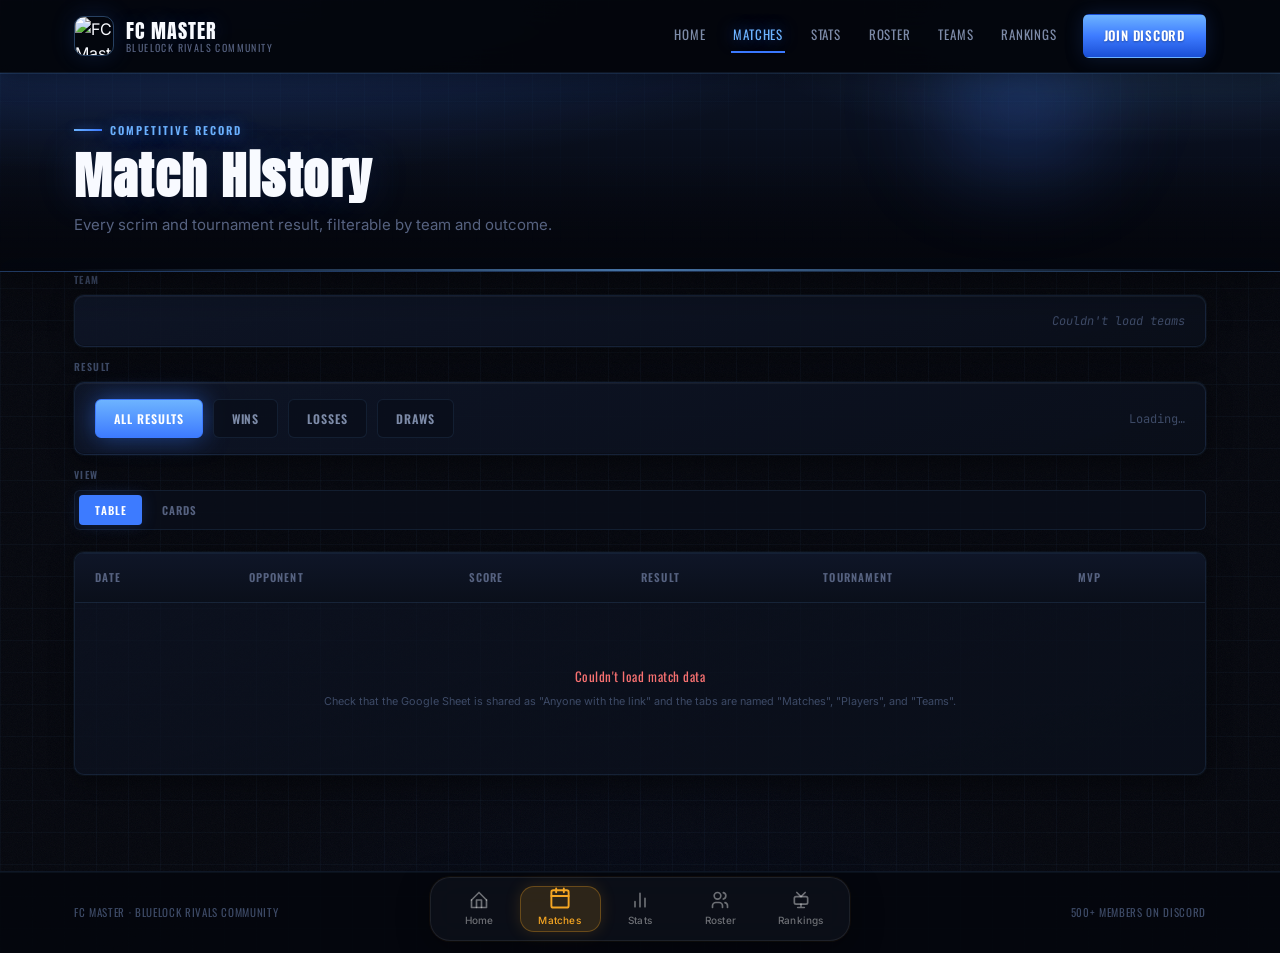
==== matches.html @ d401b48e "logo change" ====
<!DOCTYPE html>
<html lang="en">
<head>
<meta charset="UTF-8">
<meta name="viewport" content="width=device-width, initial-scale=1.0">
<title>Match History — FC Master</title>
<link rel="preconnect" href="https://fonts.googleapis.com">
<link rel="preconnect" href="https://fonts.gstatic.com" crossorigin>
<link href="https://fonts.googleapis.com/css2?family=Anton&family=Oswald:wght@500;600&family=Inter:wght@400;500&family=JetBrains+Mono:wght@500;700&display=swap" rel="stylesheet">
<link rel="stylesheet" href="style.css">
</head>
<body class="page-matches">

<header class="site-header">
  <div class="container">
    <a href="index.html" class="brand">
      <img class="brand-mark" src="https://i.ibb.co/Zp1FXZD6/IMG-5466.png" alt="FC Master logo">
      <div class="brand-text">
        <span class="brand-name">FC MASTER</span>
        <span class="brand-sub">Bluelock Rivals Community</span>
      </div>
    </a>
    <input type="checkbox" id="nav-toggle" class="nav-toggle" aria-hidden="true">
    <label for="nav-toggle" class="nav-burger" aria-label="Toggle navigation">
      <span></span><span></span><span></span>
    </label>
    <nav class="nav">
      <a href="index.html" class="nav-link">Home</a>
      <a href="matches.html" class="nav-link is-active">Matches</a>
      <a href="stats.html" class="nav-link">Stats</a>
      <a href="roster.html" class="nav-link">Roster</a>
      <a href="teams.html" class="nav-link">Teams</a>
      <a href="rankings.html" class="nav-link">Rankings</a>
    </nav>
    <a href="https://discord.gg/AJgcQ4gbJ" class="btn btn-primary" target="_blank" rel="noopener">Join Discord</a>
  </div>
</header>

<section class="page-banner page-banner--dashboard">
  <div class="page-banner__glow" aria-hidden="true"></div>
  <div class="container page-banner__inner">
    <p class="page-banner__tag">Competitive Record</p>
    <h1 class="page-banner__title">Match History</h1>
    <p class="page-banner__desc">Every scrim and tournament result, filterable by team and outcome.</p>
  </div>
</section>

<main class="site-main">
  <section class="page-section page-section--tight-top">
    <div class="container">
      <div class="filter-stack">
        <div class="filter-row">
          <span class="filter-label">Team</span>
          <div class="filter-bar filter-bar--teams" id="team-filter-bar">
            <span class="filter-count">Loading teams&hellip;</span>
          </div>
        </div>
        <div class="filter-row">
          <span class="filter-label">Result</span>
          <div class="filter-bar">
            <button class="filter-btn is-active" data-filter="ALL">All Results</button>
            <button class="filter-btn" data-filter="WIN">Wins</button>
            <button class="filter-btn" data-filter="LOSS">Losses</button>
            <button class="filter-btn" data-filter="DRAW">Draws</button>
            <span class="filter-count" id="filter-count">Loading&hellip;</span>
          </div>
        </div>
        <div class="filter-row">
          <span class="filter-label">View</span>
          <div class="view-toggle" id="view-toggle">
            <button class="view-btn is-active" data-view="table">Table</button>
            <button class="view-btn" data-view="card">Cards</button>
          </div>
        </div>
      </div>

      <div class="table-wrapper">
        <table>
          <thead>
            <tr>
              <th>Date</th>
              <th>Opponent</th>
              <th>Score</th>
              <th>Result</th>
              <th>Tournament</th>
              <th>MVP</th>
            </tr>
          </thead>
          <tbody id="matches-tbody">
            <tr><td colspan="6"><div class="state-message">Loading match history&hellip;</div></td></tr>
          </tbody>
        </table>
      </div>
    </div>
  </section>
</main>

<footer class="site-footer">
  <div class="container">
    <p>FC Master &middot; Bluelock Rivals Community</p>
    <p>500+ Members on Discord</p>
  </div>
</footer>

<script src="script.js"></script>
</body>
</html>
---- style.css ----
/* =========================================================
   FC MASTER — Premium Esports Design System
   ========================================================= */
:root {
  --bg-void: #04060d;
  --bg-panel: #0a0f1a;
  --bg-panel-raised: #0f1628;
  --bg-panel-hover: #141e34;
  --accent-blue: #3d7bff;
  --accent-blue-bright: #6db3ff;
  --accent-blue-deep: #1a4fd6;
  --accent-glow: rgba(61, 123, 255, 0.55);
  --accent-glow-soft: rgba(61, 123, 255, 0.18);
  --accent-glow-strong: rgba(109, 179, 255, 0.35);
  --win: #34d399;
  --loss: #f87171;
  --draw: #94a3b8;
  --text-primary: #f8faff;
  --text-secondary: #7d8ba8;
  --text-faint: #3d4a66;
  --text-muted: #566280;
  --border-line: rgba(109, 179, 255, 0.1);
  --border-line-strong: rgba(109, 179, 255, 0.28);
  --shadow-card: 0 4px 24px rgba(0, 0, 0, 0.45), 0 0 0 1px rgba(109, 179, 255, 0.06);
  --shadow-card-hover: 0 12px 40px rgba(0, 0, 0, 0.55), 0 0 32px var(--accent-glow-soft), 0 0 0 1px rgba(109, 179, 255, 0.18);
  --shadow-inset: inset 0 1px 0 rgba(255, 255, 255, 0.05), inset 0 -1px 0 rgba(0, 0, 0, 0.2);

  --font-display: 'Anton', 'Arial Narrow', sans-serif;
  --font-eyebrow: 'Oswald', sans-serif;
  --font-body: 'Inter', system-ui, sans-serif;
  --font-mono: 'JetBrains Mono', 'Courier New', monospace;

  --max-width: 1180px;
  --radius: 10px;
  --radius-sm: 6px;
  --notch: 14px;
  --header-h: 72px;
}

/* =========================================================
   Reset & base
   ========================================================= */
*, *::before, *::after { box-sizing: border-box; }

/* Hide scrollbar */
html {
  scroll-behavior: smooth;
  scrollbar-width: none;
}
html::-webkit-scrollbar {
  display: none;
}

body {
  margin: 0;
  background-color: var(--bg-void);
  color: var(--text-primary);
  font-family: var(--font-body);
  line-height: 1.5;
  -webkit-font-smoothing: antialiased;
  display: flex;
  flex-direction: column;
  min-height: 100vh;
  position: relative;
  isolation: isolate;
}

/* Global atmosphere — grid + ambient glow + film grain (HLTV / Liquipedia feel) */
body::before {
  content: '';
  position: fixed;
  inset: 0;
  z-index: -2;
  pointer-events: none;
  background:
    radial-gradient(ellipse 70% 50% at 15% -10%, rgba(61, 123, 255, 0.14) 0%, transparent 55%),
    radial-gradient(ellipse 55% 40% at 90% 5%, rgba(61, 123, 255, 0.08) 0%, transparent 50%),
    radial-gradient(ellipse 60% 40% at 50% 100%, rgba(26, 79, 214, 0.06) 0%, transparent 60%),
    linear-gradient(rgba(109, 179, 255, 0.035) 1px, transparent 1px),
    linear-gradient(90deg, rgba(109, 179, 255, 0.035) 1px, transparent 1px),
    var(--bg-void);
  background-size: auto, auto, auto, 32px 32px, 32px 32px, auto;
}

body::after {
  content: '';
  position: fixed;
  inset: 0;
  z-index: -1;
  pointer-events: none;
  opacity: 0.045;
  background-image: url("data:image/svg+xml,%3Csvg viewBox='0 0 256 256' xmlns='http://www.w3.org/2000/svg'%3E%3Cfilter id='n'%3E%3CfeTurbulence type='fractalNoise' baseFrequency='0.85' numOctaves='4' stitchTiles='stitch'/%3E%3C/filter%3E%3Crect width='100%25' height='100%25' filter='url(%23n)'/%3E%3C/svg%3E");
  background-repeat: repeat;
  background-size: 180px 180px;
}

main, .site-main { flex: 1; }
img { max-width: 100%; display: block; }
a { color: inherit; text-decoration: none; }
button { font-family: inherit; cursor: pointer; border: none; background: none; }

:focus-visible {
  outline: 2px solid var(--accent-blue-bright);
  outline-offset: 2px;
  border-radius: 4px;
}

.container {
  max-width: var(--max-width);
  margin: 0 auto;
  padding: 0 24px;
}

@media (prefers-reduced-motion: reduce) {
  *, *::before, *::after { animation: none !important; transition: none !important; }
  html { scroll-behavior: auto; }
}

/* =========================================================
   Buttons
   ========================================================= */
.btn {
  display: inline-flex;
  align-items: center;
  justify-content: center;
  gap: 8px;
  font-family: var(--font-eyebrow);
  font-weight: 600;
  font-size: 13px;
  letter-spacing: 0.06em;
  text-transform: uppercase;
  padding: 11px 20px;
  border-radius: var(--radius-sm);
  border: 1px solid transparent;
  transition: transform 0.15s ease, box-shadow 0.15s ease, background 0.15s ease, border-color 0.15s ease;
  white-space: nowrap;
}
.btn-primary {
  background: linear-gradient(180deg, var(--accent-blue-bright) 0%, var(--accent-blue) 50%, var(--accent-blue-deep) 100%);
  color: #fff;
  box-shadow: 0 0 20px var(--accent-glow-soft), 0 4px 16px rgba(0, 0, 0, 0.35);
  text-shadow: 0 1px 2px rgba(0, 0, 0, 0.3);
}
.btn-primary:hover {
  background: linear-gradient(180deg, #8ec5ff 0%, var(--accent-blue-bright) 50%, var(--accent-blue) 100%);
  box-shadow: 0 0 32px var(--accent-glow), 0 6px 24px rgba(0, 0, 0, 0.4);
  transform: translateY(-2px);
}
.btn-ghost {
  background: rgba(10, 15, 26, 0.7);
  border-color: var(--border-line-strong);
  color: var(--text-primary);
  box-shadow: var(--shadow-inset);
}
.btn-ghost:hover {
  border-color: var(--accent-blue-bright);
  background: rgba(15, 22, 40, 0.9);
  box-shadow: 0 0 20px var(--accent-glow-soft), var(--shadow-inset);
}
.btn-lg { padding: 14px 28px; font-size: 14px; }

/* =========================================================
   Header / nav
   ========================================================= */
.site-header {
  position: sticky;
  top: 0;
  z-index: 100;
  background: rgba(4, 6, 13, 0.92);
  backdrop-filter: blur(16px) saturate(1.2);
  border-bottom: 1px solid var(--border-line);
  box-shadow: 0 4px 24px rgba(0, 0, 0, 0.35), 0 1px 0 rgba(109, 179, 255, 0.06);
}
.site-header .container {
  display: flex;
  align-items: center;
  gap: 24px;
  height: var(--header-h);
}
.brand {
  display: flex;
  align-items: center;
  gap: 12px;
  margin-right: auto;
  z-index: 2;
}
.brand-mark {
  width: 40px;
  height: 40px;
  border-radius: 10px;
  object-fit: cover;
  border: 1px solid rgba(109, 179, 255, 0.35);
  box-shadow: 0 0 24px var(--accent-glow-soft), 0 4px 12px rgba(0, 0, 0, 0.3);
  flex-shrink: 0;
}
.brand-text { display: flex; flex-direction: column; line-height: 1.1; }
.brand-name {
  font-family: var(--font-display);
  font-size: 20px;
  letter-spacing: 0.05em;
  color: var(--text-primary);
  text-shadow: 0 0 20px var(--accent-glow-soft);
}
.brand-sub {
  font-family: var(--font-eyebrow);
  font-size: 10px;
  letter-spacing: 0.14em;
  color: var(--text-muted);
  text-transform: uppercase;
}

.nav-toggle { display: none; }
.nav-burger {
  display: none;
  flex-direction: column;
  justify-content: center;
  gap: 5px;
  width: 36px;
  height: 36px;
  padding: 8px;
  cursor: pointer;
  z-index: 2;
}
.nav-burger span {
  display: block;
  height: 2px;
  background: var(--text-primary);
  border-radius: 2px;
  transition: transform 0.2s ease, opacity 0.2s ease;
}

.nav { display: flex; align-items: center; gap: 24px; }
.nav-link {
  font-family: var(--font-eyebrow);
  font-size: 13px;
  letter-spacing: 0.06em;
  text-transform: uppercase;
  color: var(--text-secondary);
  padding: 6px 2px;
  border-bottom: 2px solid transparent;
  transition: color 0.15s ease, border-color 0.15s ease;
}
.nav-link:hover { color: var(--text-primary); text-shadow: 0 0 12px var(--accent-glow-soft); }
.nav-link.is-active {
  color: var(--accent-blue-bright);
  border-bottom-color: var(--accent-blue);
  text-shadow: 0 0 16px var(--accent-glow);
}
.nav-link--soon {
  color: var(--text-faint);
  cursor: default;
  display: inline-flex;
  align-items: center;
  gap: 6px;
}
.nav-link--soon .soon-tag {
  font-size: 9px;
  letter-spacing: 0.08em;
  background: rgba(91, 157, 255, 0.12);
  color: var(--accent-blue-bright);
  padding: 2px 6px;
  border-radius: 999px;
}

.site-header .btn-primary { flex-shrink: 0; z-index: 2; }

@media (max-width: 860px) {
  .nav-burger { display: flex; }
  .nav {
    position: fixed;
    inset: 0;
    top: var(--header-h);
    flex-direction: column;
    align-items: stretch;
    gap: 0;
    padding: 16px 24px 32px;
    background: rgba(5, 8, 16, 0.97);
    backdrop-filter: blur(16px);
    transform: translateY(-100%);
    opacity: 0;
    pointer-events: none;
    transition: transform 0.25s ease, opacity 0.25s ease;
  }
  .nav-link {
    padding: 16px 0;
    border-bottom: 1px solid var(--border-line);
    font-size: 15px;
  }
  .nav-link.is-active { border-bottom-color: var(--border-line); color: var(--accent-blue-bright); }
  .nav-toggle:checked ~ .nav {
    transform: translateY(0);
    opacity: 1;
    pointer-events: auto;
  }
  .nav-toggle:checked ~ .nav-burger span:nth-child(1) { transform: translateY(7px) rotate(45deg); }
  .nav-toggle:checked ~ .nav-burger span:nth-child(2) { opacity: 0; }
  .nav-toggle:checked ~ .nav-burger span:nth-child(3) { transform: translateY(-7px) rotate(-45deg); }
  .site-header .btn-primary { display: none; }
}

/* =========================================================
   Page banner (inner pages)
   ========================================================= */
.page-banner {
  position: relative;
  overflow: hidden;
  padding: 56px 0 48px;
  border-bottom: 1px solid var(--border-line);
  background:
    linear-gradient(to bottom, transparent 0%, transparent 45%, var(--bg-void) 100%),
    linear-gradient(135deg, rgba(61, 123, 255, 0.1) 0%, transparent 55%),
    rgba(4, 6, 13, 0.85);
  box-shadow: inset 0 -1px 0 rgba(109, 179, 255, 0.08);
}
.page-banner::before {
  content: '';
  position: absolute;
  inset: 0;
  background-image:
    linear-gradient(rgba(109, 179, 255, 0.04) 1px, transparent 1px),
    linear-gradient(90deg, rgba(109, 179, 255, 0.04) 1px, transparent 1px);
  background-size: 32px 32px;
  mask-image: linear-gradient(to bottom, rgba(0,0,0,0.55), transparent 85%);
  pointer-events: none;
}
.page-banner::after {
  content: '';
  position: absolute;
  bottom: 0;
  left: 0;
  right: 0;
  height: 1px;
  background: linear-gradient(90deg, transparent, var(--accent-blue-bright), transparent);
  opacity: 0.4;
  pointer-events: none;
}
.page-banner__watermark {
  position: absolute;
  right: -10px;
  top: 50%;
  transform: translateY(-50%);
  width: min(260px, 42vw);
  height: min(260px, 42vw);
  background-position: center;
  background-size: contain;
  background-repeat: no-repeat;
  opacity: 0.06;
  filter: blur(1px) grayscale(0.5);
  pointer-events: none;
  z-index: 0;
}
.page-banner__inner {
  position: relative;
  z-index: 1;
}
.page-banner__tag {
  display: inline-flex;
  align-items: center;
  gap: 8px;
  font-family: var(--font-eyebrow);
  font-size: 11px;
  font-weight: 600;
  letter-spacing: 0.18em;
  text-transform: uppercase;
  color: var(--accent-blue-bright);
  margin-bottom: 12px;
  text-shadow: 0 0 16px var(--accent-glow);
}
.page-banner__tag::before {
  content: '';
  width: 28px;
  height: 2px;
  background: linear-gradient(90deg, var(--accent-blue-bright), var(--accent-blue));
  box-shadow: 0 0 8px var(--accent-glow);
}
.page-banner__title {
  font-family: var(--font-display);
  font-size: clamp(38px, 6vw, 58px);
  letter-spacing: 0.03em;
  line-height: 1;
  margin: 0 0 12px;
  color: var(--text-primary);
  text-shadow: 0 0 40px var(--accent-glow-soft);
}
.page-banner__desc {
  margin: 0;
  font-size: 15px;
  color: var(--text-muted);
  max-width: 560px;
  line-height: 1.65;
}

/* Compact premium dashboard header (matches / stats) */
.page-banner--dashboard {
  padding: 38px 0 34px;
  background:
    linear-gradient(to bottom, transparent 0%, transparent 45%, var(--bg-void) 100%),
    radial-gradient(ellipse 90% 140% at 15% -30%, rgba(61, 123, 255, 0.24) 0%, transparent 58%),
    radial-gradient(ellipse 55% 90% at 88% -10%, rgba(109, 179, 255, 0.14) 0%, transparent 52%),
    linear-gradient(180deg, rgba(12, 20, 38, 0.97) 0%, rgba(4, 6, 13, 0.99) 100%);
  border-bottom: 1px solid rgba(109, 179, 255, 0.16);
  box-shadow:
    0 10px 40px rgba(0, 0, 0, 0.35),
    inset 0 1px 0 rgba(109, 179, 255, 0.1);
}
.page-banner--dashboard::before {
  background-size: 28px 28px;
  mask-image: linear-gradient(to bottom, rgba(0, 0, 0, 0.65), transparent 92%);
}
.page-banner--dashboard::after {
  opacity: 0.65;
  height: 2px;
  background: linear-gradient(90deg, transparent 5%, var(--accent-blue-bright) 50%, transparent 95%);
  box-shadow: 0 0 20px var(--accent-glow-soft);
}
.page-banner__glow {
  position: absolute;
  top: -30%;
  right: 8%;
  width: min(320px, 45vw);
  height: 180px;
  background: radial-gradient(circle, rgba(61, 123, 255, 0.28) 0%, transparent 68%);
  filter: blur(36px);
  pointer-events: none;
}
.page-banner--dashboard .page-banner__title {
  font-size: clamp(34px, 5vw, 50px);
}

/* Filter stacks */
.filter-stack {
  display: flex;
  flex-direction: column;
  gap: 12px;
  margin-bottom: 22px;
}
.filter-stack .filter-bar {
  margin-bottom: 0;
}
.filter-row {
  display: flex;
  flex-direction: column;
  gap: 8px;
}
.filter-row--solo {
  margin-bottom: 28px;
}
.filter-label {
  font-family: var(--font-eyebrow);
  font-size: 10px;
  font-weight: 600;
  letter-spacing: 0.14em;
  text-transform: uppercase;
  color: var(--text-faint);
}
.filter-bar--teams {
  flex-wrap: wrap;
}
.filter-bar--teams .filter-count {
  margin-left: auto;
  font-style: italic;
}
.filter-btn--team.is-active {
  color: #fff;
  background: linear-gradient(180deg, rgba(109, 179, 255, 0.35) 0%, rgba(61, 123, 255, 0.5) 100%);
  border-color: rgba(109, 179, 255, 0.45);
  box-shadow: 0 0 20px var(--accent-glow-soft), inset 0 1px 0 rgba(255, 255, 255, 0.08);
}

@media (max-width: 560px) {
  .page-banner--dashboard { padding: 32px 0 28px; }
  .filter-bar--teams .filter-count { margin-left: 0; width: 100%; }
}

/* =========================================================
   Section headings
   ========================================================= */
.page-section { padding: 48px 0; }
.page-section--tight-top { padding-top: 0; }
.page-section--tight-bottom { padding-bottom: 0; }

.section-head {
  display: flex;
  align-items: baseline;
  justify-content: space-between;
  gap: 16px;
  margin-bottom: 22px;
  flex-wrap: wrap;
}
.section-head__text {
  display: flex;
  flex-direction: column;
  gap: 6px;
}
.eyebrow {
  display: flex;
  align-items: center;
  gap: 10px;
  font-family: var(--font-eyebrow);
  font-size: 13px;
  font-weight: 600;
  letter-spacing: 0.16em;
  text-transform: uppercase;
  color: var(--text-primary);
}
.eyebrow::before {
  content: '';
  width: 4px;
  height: 18px;
  background: linear-gradient(180deg, var(--accent-blue-bright), var(--accent-blue-deep));
  border-radius: 2px;
  flex-shrink: 0;
  box-shadow: 0 0 10px var(--accent-glow);
}
.section-desc {
  margin: 0;
  font-size: 14px;
  color: var(--text-muted);
  max-width: 520px;
  line-height: 1.6;
}
.section-head .meta-link {
  font-family: var(--font-eyebrow);
  font-size: 12px;
  font-weight: 600;
  letter-spacing: 0.08em;
  color: var(--text-secondary);
  text-transform: uppercase;
  transition: color 0.15s ease, text-shadow 0.15s ease;
}
.section-head .meta-link:hover {
  color: var(--accent-blue-bright);
  text-shadow: 0 0 12px var(--accent-glow);
}

/* =========================================================
   Hero — homepage
   ========================================================= */
.hero {
  position: relative;
  overflow: hidden;
  min-height: min(92vh, 860px);
  display: flex;
  flex-direction: column;
  justify-content: center;
  padding: 100px 0 80px;
  border-bottom: 1px solid var(--border-line);
}
.hero-bg {
  position: absolute;
  inset: 0;
  pointer-events: none;
}
.hero-bg__image {
  position: absolute;
  inset: 0;
  background:
    linear-gradient(to bottom, transparent 0%, transparent 55%, var(--bg-void) 100%),
    linear-gradient(105deg, rgba(5, 8, 16, 0.94) 0%, rgba(5, 8, 16, 0.7) 42%, rgba(5, 8, 16, 0.9) 100%),
    url('https://i.ibb.co/Zp1FXZD6/IMG-5466.png') center / cover no-repeat;
}
.hero-bg__grid {
  position: absolute;
  inset: 0;
  background-image:
    linear-gradient(rgba(91, 157, 255, 0.04) 1px, transparent 1px),
    linear-gradient(90deg, rgba(91, 157, 255, 0.04) 1px, transparent 1px);
  background-size: 48px 48px;
  mask-image: linear-gradient(to bottom, rgba(0,0,0,0.5) 0%, transparent 80%);
}
.hero-bg__vignette {
  position: absolute;
  inset: 0;
  z-index: 1;
  background: radial-gradient(ellipse 80% 60% at 50% 100%, var(--bg-void) 0%, transparent 70%);
}
.hero-glow {
  position: absolute;
  top: -120px;
  left: 10%;
  width: 520px;
  height: 420px;
  background: radial-gradient(circle, rgba(61, 123, 255, 0.45) 0%, transparent 70%);
  filter: blur(56px);
  pointer-events: none;
  animation: glow-drift 8s ease-in-out infinite alternate;
}
.hero-glow--secondary {
  left: auto;
  right: 5%;
  top: 20%;
  width: 380px;
  height: 320px;
  background: radial-gradient(circle, rgba(109, 179, 255, 0.22) 0%, transparent 70%);
  animation-delay: -4s;
}
@keyframes glow-drift {
  0% { transform: translate(0, 0) scale(1); opacity: 0.85; }
  100% { transform: translate(20px, 10px) scale(1.05); opacity: 1; }
}
.hero-inner {
  position: relative;
  z-index: 1;
  display: flex;
  flex-direction: column;
  align-items: flex-start;
  max-width: 720px;
}
.hero-content {
  display: flex;
  flex-direction: column;
  align-items: flex-start;
  width: 100%;
}
.hero-badge {
  display: inline-flex;
  align-items: center;
  gap: 10px;
  font-family: var(--font-eyebrow);
  font-size: 11px;
  font-weight: 600;
  letter-spacing: 0.18em;
  text-transform: uppercase;
  color: var(--accent-blue-bright);
  margin-bottom: 28px;
  padding: 8px 16px 8px 12px;
  border: 1px solid rgba(109, 179, 255, 0.25);
  border-radius: 999px;
  background: rgba(4, 6, 13, 0.65);
  backdrop-filter: blur(10px);
  box-shadow: 0 0 24px var(--accent-glow-soft), var(--shadow-inset);
}
.hero-badge__dot {
  width: 7px;
  height: 7px;
  border-radius: 50%;
  background: var(--win);
  box-shadow: 0 0 10px var(--win);
  animation: pulse-dot 2.4s ease-in-out infinite;
}
@keyframes pulse-dot {
  0%, 100% { opacity: 1; transform: scale(1); }
  50% { opacity: 0.6; transform: scale(0.85); }
}
.hero-identity {
  display: flex;
  align-items: center;
  gap: 24px;
  margin-bottom: 20px;
}
.hero-crest {
  width: clamp(64px, 10vw, 96px);
  height: clamp(64px, 10vw, 96px);
  border-radius: 18px;
  object-fit: cover;
  border: 2px solid rgba(109, 179, 255, 0.4);
  box-shadow: 0 0 48px var(--accent-glow), 0 12px 40px rgba(0, 0, 0, 0.5);
  flex-shrink: 0;
}
.hero-title__line {
  font-family: var(--font-display);
  font-size: clamp(56px, 10vw, 108px);
  letter-spacing: 0.03em;
  color: var(--text-primary);
}
.hero-title__line--accent {
  background: linear-gradient(135deg, #fff 20%, var(--accent-blue-bright) 60%, var(--accent-blue) 100%);
  -webkit-background-clip: text;
  background-clip: text;
  -webkit-text-fill-color: transparent;
  filter: drop-shadow(0 0 30px var(--accent-glow)) drop-shadow(0 0 60px var(--accent-glow-soft));
}
.hero-subtitle {
  font-family: var(--font-body);
  font-size: clamp(15px, 1.8vw, 18px);
  color: var(--text-muted);
  margin: 0 0 32px;
  max-width: 520px;
  line-height: 1.7;
}
.hero-title {
  margin: 0;
  display: flex;
  flex-direction: column;
  line-height: 0.88;
}
.hero-actions {
  display: flex;
  align-items: center;
  gap: 14px;
  flex-wrap: wrap;
  margin-bottom: 36px;
}
.hero-metrics {
  display: flex;
  align-items: center;
  padding: 20px 0 0;
  border-top: 1px solid var(--border-line);
  width: 100%;
  max-width: 520px;
}
.hero-metric {
  display: flex;
  flex-direction: column;
  gap: 4px;
  flex: 1;
  padding: 0 20px;
}
.hero-metric:first-child { padding-left: 0; }
.hero-metric__divider {
  width: 1px;
  height: 32px;
  background: linear-gradient(180deg, transparent, var(--border-line-strong), transparent);
  flex-shrink: 0;
}
.hero-metric__value {
  font-family: var(--font-eyebrow);
  font-size: 15px;
  font-weight: 600;
  letter-spacing: 0.08em;
  text-transform: uppercase;
  color: var(--text-primary);
}
.hero-metric__label {
  font-size: 11px;
  color: var(--text-faint);
  letter-spacing: 0.04em;
}
.hero-quicknav {
  display: flex;
  flex-wrap: wrap;
  gap: 10px;
  margin-top: 28px;
  width: 100%;
  max-width: 520px;
}
.hero-strip-link {
  font-family: var(--font-eyebrow);
  font-size: 11px;
  font-weight: 600;
  letter-spacing: 0.1em;
  text-transform: uppercase;
  text-align: center;
  padding: 12px 20px;
  border: 1px solid var(--border-line);
  border-radius: var(--radius-sm);
  background: rgba(10, 15, 26, 0.75);
  color: var(--text-secondary);
  box-shadow: var(--shadow-inset);
  transition: border-color 0.2s ease, color 0.2s ease, background 0.2s ease, box-shadow 0.2s ease, transform 0.2s ease;
}
.hero-strip-link:hover {
  border-color: rgba(109, 179, 255, 0.4);
  color: var(--accent-blue-bright);
  background: rgba(15, 22, 40, 0.9);
  box-shadow: 0 0 20px var(--accent-glow-soft), var(--shadow-inset);
  transform: translateY(-1px);
}

@media (max-width: 860px) {
  .hero { min-height: auto; padding: 88px 0 64px; }
  .hero-inner { align-items: center; }
  .hero-content { align-items: center; text-align: center; }
  .hero-identity { flex-direction: column; gap: 16px; }
  .hero-subtitle { max-width: 100%; }
  .hero-actions { justify-content: center; }
  .hero-metrics { max-width: 100%; justify-content: center; }
  .hero-metric { padding: 0 14px; }
  .hero-quicknav { justify-content: center; max-width: 100%; }
}
@media (max-width: 560px) {
  .hero-metrics { flex-direction: column; align-items: stretch; gap: 12px; }
  .hero-metric {
    flex-direction: row;
    justify-content: space-between;
    align-items: center;
    padding: 10px 0;
    border-bottom: 1px solid var(--border-line);
  }
  .hero-metric:last-child { border-bottom: none; }
  .hero-metric__divider { display: none; }
}

/* Homepage layout overlap */
.page-home .site-main { padding-top: 0; }
.home-stats {
  margin-top: -48px;
  padding-top: 0;
  position: relative;
  z-index: 2;
}

@media (max-width: 860px) {
  .home-stats { margin-top: -24px; }
}

/* =========================================================
   Panels — corner-notch motif
   ========================================================= */
.panel {
  background: linear-gradient(165deg, rgba(15, 22, 40, 0.95) 0%, rgba(10, 15, 26, 0.98) 100%);
  border: 1px solid var(--border-line);
  border-radius: var(--radius);
  padding: 22px;
  clip-path: polygon(var(--notch) 0%, 100% 0%, 100% 100%, 0% 100%, 0% var(--notch));
  position: relative;
  box-shadow: var(--shadow-card), var(--shadow-inset);
  transition: border-color 0.25s ease, box-shadow 0.25s ease, transform 0.25s ease;
}
.panel::before {
  content: '';
  position: absolute;
  top: 0; left: 0;
  width: var(--notch);
  height: var(--notch);
  background: linear-gradient(135deg, var(--accent-blue-bright), var(--accent-blue-deep));
  clip-path: polygon(0 0, 100% 0, 0 100%);
  box-shadow: 0 0 12px var(--accent-glow);
}
.panel::after {
  content: '';
  position: absolute;
  inset: 0;
  border-radius: inherit;
  pointer-events: none;
  background: linear-gradient(180deg, rgba(109, 179, 255, 0.04) 0%, transparent 40%);
  clip-path: polygon(var(--notch) 0%, 100% 0%, 100% 100%, 0% 100%, 0% var(--notch));
}
.panel--spotlight {
  background:
    linear-gradient(135deg, rgba(61, 123, 255, 0.12) 0%, transparent 45%),
    linear-gradient(165deg, rgba(15, 22, 40, 0.98) 0%, rgba(10, 15, 26, 0.99) 100%);
  border-color: rgba(109, 179, 255, 0.22);
  box-shadow: var(--shadow-card-hover), 0 0 60px var(--accent-glow-soft), var(--shadow-inset);
  padding: 28px 32px;
}
.panel--profile {
  padding: 28px 32px;
  background:
    linear-gradient(160deg, rgba(61, 123, 255, 0.06) 0%, rgba(10, 15, 26, 0.98) 100%);
  box-shadow: var(--shadow-card-hover), var(--shadow-inset);
}

/* =========================================================
   Stat cards & grids
   ========================================================= */
.stat-grid {
  display: grid;
  grid-template-columns: repeat(4, minmax(0, 1fr));
  gap: 16px;
}
.stat-bento {
  display: grid;
  grid-template-columns: repeat(4, minmax(0, 1fr));
  gap: 16px;
}
.stat-bento .stat-card--featured {
  grid-column: span 2;
  grid-row: span 2;
  min-height: 280px;
  padding: 28px;
}
.stat-bento .stat-card--featured .stat-card__value--hero {
  font-size: clamp(52px, 8vw, 72px);
  margin-top: auto;
}
.stat-bento .stat-card:not(.stat-card--featured) { min-height: 132px; }

.stat-card {
  display: flex;
  flex-direction: column;
  gap: 12px;
  min-height: 160px;
  padding: 22px;
  background: linear-gradient(165deg, rgba(15, 22, 40, 0.92) 0%, rgba(10, 15, 26, 0.98) 100%);
  box-shadow: var(--shadow-card), var(--shadow-inset);
  position: relative;
  overflow: hidden;
}
.stat-card::after {
  content: '';
  position: absolute;
  bottom: -40%;
  right: -20%;
  width: 60%;
  height: 60%;
  background: radial-gradient(circle, var(--accent-glow-soft) 0%, transparent 70%);
  pointer-events: none;
  opacity: 0;
  transition: opacity 0.3s ease;
}
.stat-card:hover {
  border-color: rgba(109, 179, 255, 0.3);
  transform: translateY(-3px);
  box-shadow: var(--shadow-card-hover), var(--shadow-inset);
}
.stat-card:hover::after { opacity: 1; }
.stat-card__accent {
  position: absolute;
  top: 0; left: 0; right: 0;
  height: 3px;
  box-shadow: 0 0 12px var(--accent-glow-soft);
}
.stat-card__accent--blue {
  background: linear-gradient(90deg, var(--accent-blue-deep), var(--accent-blue-bright));
  box-shadow: 0 0 16px var(--accent-glow);
}
.stat-card__accent--neutral { background: linear-gradient(90deg, var(--text-faint), var(--text-muted)); }
.stat-card__accent--win { background: linear-gradient(90deg, #059669, var(--win)); box-shadow: 0 0 12px rgba(52, 211, 153, 0.3); }
.stat-card__accent--loss { background: linear-gradient(90deg, #dc2626, var(--loss)); box-shadow: 0 0 12px rgba(248, 113, 113, 0.3); }
.stat-card__accent--draw { background: linear-gradient(90deg, var(--draw), #cbd5e1); }

.stat-card--featured {
  background:
    linear-gradient(145deg, rgb(var(--team-c, 91 157 255) / 0.18) 0%, transparent 55%),
    linear-gradient(165deg, rgba(15, 22, 40, 0.98) 0%, rgba(10, 15, 26, 0.99) 100%);
  border: 1px solid rgb(var(--team-c, 91 157 255) / 0.2);
  box-shadow: var(--shadow-card-hover), 0 0 48px rgb(var(--team-c, 91 157 255) / 0.2), var(--shadow-inset);
}
.stat-card--featured::after {
  opacity: 0.6;
  background: radial-gradient(circle, rgb(var(--team-c, 91 157 255) / 0.2) 0%, transparent 70%);
}
.stat-card--featured .stat-card__accent--blue {
  background: linear-gradient(90deg, rgb(var(--team-c, 91 157 255) / 0.7), rgb(var(--team-c, 91 157 255)));
  box-shadow: 0 0 16px rgb(var(--team-c, 91 157 255) / 0.4);
}
.stat-card--featured .stat-card__value--hero {
  color: rgb(var(--team-c, 91 157 255));
  text-shadow: 0 0 24px rgb(var(--team-c, 91 157 255) / 0.35);
}
.stat-card__leader-link {
  display: flex;
  align-items: center;
  gap: 12px;
  text-decoration: none;
  color: inherit;
}
.stat-card__leader-name {
  font-family: var(--font-display);
  font-size: clamp(18px, 2.5vw, 22px);
  letter-spacing: 0.02em;
  color: var(--text-primary);
}
.stat-card__leader-crest {
  width: 44px;
  height: 44px;
  margin-bottom: 0;
  flex-shrink: 0;
}
.stat-card__leader-crest--fallback {
  display: flex;
  align-items: center;
  justify-content: center;
  font-family: var(--font-eyebrow);
  font-size: 14px;
  font-weight: 600;
  background: var(--bg-panel-raised);
  color: rgb(var(--team-c, 91 157 255));
  border-radius: 50%;
  border: 2px solid rgb(var(--team-c, 91 157 255) / 0.6);
}
.stat-card--win {
  background:
    linear-gradient(145deg, rgba(52, 211, 153, 0.1) 0%, transparent 45%),
    linear-gradient(165deg, rgba(15, 22, 40, 0.92) 0%, rgba(10, 15, 26, 0.98) 100%);
}
.stat-card--loss {
  background:
    linear-gradient(145deg, rgba(248, 113, 113, 0.1) 0%, transparent 45%),
    linear-gradient(165deg, rgba(15, 22, 40, 0.92) 0%, rgba(10, 15, 26, 0.98) 100%);
}

.stat-card__head {
  display: flex;
  justify-content: space-between;
  align-items: center;
  gap: 10px;
}
.stat-card__label {
  font-family: var(--font-eyebrow);
  font-size: 11px;
  font-weight: 600;
  letter-spacing: 0.12em;
  text-transform: uppercase;
  color: var(--text-muted);
}
.stat-card__pill {
  font-family: var(--font-eyebrow);
  font-size: 9px;
  font-weight: 600;
  letter-spacing: 0.12em;
  text-transform: uppercase;
  color: var(--accent-blue-bright);
  border: 1px solid rgba(109, 179, 255, 0.22);
  background: rgba(61, 123, 255, 0.12);
  border-radius: 999px;
  padding: 4px 10px;
  box-shadow: 0 0 12px var(--accent-glow-soft);
}
.stat-card__pill--win {
  color: var(--win);
  border-color: rgba(52, 211, 153, 0.3);
  background: rgba(52, 211, 153, 0.1);
  box-shadow: 0 0 12px rgba(52, 211, 153, 0.15);
}
.stat-card__pill--loss {
  color: var(--loss);
  border-color: rgba(248, 113, 113, 0.3);
  background: rgba(248, 113, 113, 0.1);
  box-shadow: 0 0 12px rgba(248, 113, 113, 0.15);
}
.stat-card__value {
  font-family: var(--font-mono);
  font-size: 36px;
  font-weight: 700;
  line-height: 1;
  font-variant-numeric: tabular-nums;
  color: var(--text-primary);
  text-shadow: 0 0 24px rgba(255, 255, 255, 0.08);
}
.stat-card__value--hero {
  margin-top: auto;
  font-size: clamp(52px, 8vw, 72px);
  text-shadow: 0 0 40px var(--accent-glow-soft);
}
.stat-card__value--win { color: var(--win); text-shadow: 0 0 20px rgba(52, 211, 153, 0.35); }
.stat-card__value--loss { color: var(--loss); text-shadow: 0 0 20px rgba(248, 113, 113, 0.35); }
.stat-card__value--draw { color: var(--draw); }
.stat-card__sub {
  font-size: 12px;
  color: var(--text-muted);
  margin-top: auto;
  line-height: 1.45;
}
.stat-card__row { display: flex; gap: 18px; }
.stat-card__row .stat-card__value { font-size: 26px; }

.feature-card {
  display: flex;
  flex-direction: column;
  gap: 16px;
  padding: 24px 28px;
  background:
    linear-gradient(145deg, rgb(var(--team-c, 91 157 255) / 0.14) 0%, transparent 55%),
    linear-gradient(165deg, rgba(15,22,40,0.98) 0%, rgba(10,15,26,0.99) 100%);
  border-color: rgb(var(--team-c, 91 157 255) / 0.22);
  box-shadow: var(--shadow-card-hover), 0 0 48px rgb(var(--team-c, 91 157 255) / 0.15), var(--shadow-inset);
}
.feature-card__accent {
  position: absolute;
  top: 0; left: 0; right: 0;
  height: 3px;
  background: linear-gradient(90deg, rgb(var(--team-c, 91 157 255) / 0.5), rgb(var(--team-c, 91 157 255)));
  box-shadow: 0 0 16px rgb(var(--team-c, 91 157 255) / 0.4);
}
.feature-card__eyebrow {
  font-family: var(--font-eyebrow);
  font-size: 11px;
  font-weight: 600;
  letter-spacing: 0.14em;
  text-transform: uppercase;
  color: rgb(var(--team-c, 91 157 255));
}
.feature-card__main {
  display: flex;
  align-items: center;
  gap: 20px;
}
.feature-card__crest {
  width: 72px;
  height: 72px;
  border-radius: 16px;
  object-fit: cover;
  border: 2px solid rgb(var(--team-c, 91 157 255) / 0.4);
  box-shadow: 0 0 32px rgb(var(--team-c, 91 157 255) / 0.3);
  flex-shrink: 0;
}
.feature-card__crest--fallback {
  display: flex;
  align-items: center;
  justify-content: center;
  background: var(--bg-panel-raised);
  font-family: var(--font-eyebrow);
  font-size: 22px;
  font-weight: 600;
  color: rgb(var(--team-c, 91 157 255));
}
.feature-card__info {
  display: flex;
  flex-direction: column;
  gap: 6px;
}
.feature-card__name {
  font-family: var(--font-display);
  font-size: clamp(22px, 3.5vw, 32px);
  letter-spacing: 0.03em;
  line-height: 1;
  color: var(--text-primary);
}
.feature-card__value {
  font-family: var(--font-mono);
  font-size: 26px;
  font-weight: 700;
  color: rgb(var(--team-c, 91 157 255));
  text-shadow: 0 0 20px rgb(var(--team-c, 91 157 255) / 0.4);
  line-height: 1;
}
.feature-card__sub {
  font-size: 13px;
  color: var(--text-muted);
}

@media (max-width: 920px) {
  .stat-grid { grid-template-columns: repeat(2, 1fr); }
  .stat-bento { grid-template-columns: repeat(2, 1fr); }
  .stat-bento .stat-card--featured {
    grid-column: span 2;
    grid-row: span 1;
    min-height: 200px;
  }
}
@media (max-width: 560px) {
  .stat-grid, .stat-bento { grid-template-columns: 1fr; }
  .stat-bento .stat-card--featured { grid-column: span 1; }
}

/* =========================================================
   Latest match
   ========================================================= */
#latest-match.panel { padding: 28px 32px; }

.latest-match {
  display: grid;
  grid-template-columns: auto minmax(0, 1fr) auto;
  align-items: center;
  gap: 24px;
}
.latest-match__side {
  display: flex;
  flex-direction: column;
  align-items: center;
  gap: 10px;
  min-width: 110px;
}
.latest-match__score {
  font-family: var(--font-mono);
  font-size: clamp(36px, 5vw, 52px);
  font-weight: 700;
  display: flex;
  align-items: center;
  justify-content: center;
  gap: 16px;
  font-variant-numeric: tabular-nums;
  color: var(--text-primary);
  text-shadow: 0 0 32px var(--accent-glow-soft);
}
.team-crest {
  width: 60px;
  height: 60px;
  border-radius: 14px;
  background: var(--bg-panel-raised);
  border: 1px solid rgba(109, 179, 255, 0.25);
  object-fit: cover;
  box-shadow: 0 8px 24px rgba(0, 0, 0, 0.3), 0 0 20px var(--accent-glow-soft);
}
.latest-match__name {
  font-family: var(--font-eyebrow);
  font-size: 12px;
  font-weight: 600;
  letter-spacing: 0.08em;
  text-transform: uppercase;
  color: var(--text-muted);
  text-align: center;
}
.latest-match__divider { color: var(--text-faint); font-size: 24px; }
.latest-match__meta {
  margin-top: 20px;
  display: flex;
  justify-content: space-between;
  align-items: center;
  gap: 14px;
  flex-wrap: wrap;
  font-family: var(--font-eyebrow);
  font-size: 11px;
  letter-spacing: 0.06em;
  text-transform: uppercase;
  color: var(--text-secondary);
  border-top: 1px solid var(--border-line);
  padding-top: 16px;
}

@media (max-width: 760px) {
  .latest-match { grid-template-columns: 1fr; text-align: center; }
  .latest-match__side { min-width: 0; }
  .latest-match__meta { flex-direction: column; align-items: flex-start; }
}

/* =========================================================
   Badges
   ========================================================= */
.badge {
  display: inline-flex;
  align-items: center;
  gap: 6px;
  font-family: var(--font-eyebrow);
  font-size: 11px;
  font-weight: 600;
  letter-spacing: 0.08em;
  text-transform: uppercase;
  padding: 5px 12px;
  border-radius: 6px;
  border: 1px solid transparent;
}
.badge--win  { background: rgba(52, 211, 153, 0.14); color: var(--win); border-color: rgba(52, 211, 153, 0.28); box-shadow: 0 0 12px rgba(52, 211, 153, 0.15); }
.badge--loss { background: rgba(248, 113, 113, 0.14); color: var(--loss); border-color: rgba(248, 113, 113, 0.28); box-shadow: 0 0 12px rgba(248, 113, 113, 0.15); }
.badge--draw { background: rgba(148, 163, 184, 0.14); color: var(--draw); border-color: rgba(148, 163, 184, 0.28); }

/* =========================================================
   Match mini cards
   ========================================================= */
.match-grid {
  display: grid;
  grid-template-columns: repeat(4, minmax(0, 1fr));
  gap: 16px;
}
.match-card-mini {
  display: flex;
  flex-direction: column;
  gap: 10px;
  min-height: 152px;
  padding: 20px;
  background: linear-gradient(165deg, rgba(15, 22, 40, 0.95) 0%, rgba(10, 15, 26, 0.98) 100%);
  box-shadow: var(--shadow-card), var(--shadow-inset);
  transition: transform 0.25s ease, border-color 0.25s ease, box-shadow 0.25s ease;
}
.match-card-mini:hover {
  transform: translateY(-4px);
  border-color: rgba(109, 179, 255, 0.28);
  box-shadow: var(--shadow-card-hover), var(--shadow-inset);
}
.match-card-mini__score {
  font-family: var(--font-mono);
  font-size: 32px;
  font-weight: 700;
  font-variant-numeric: tabular-nums;
  color: var(--text-primary);
  text-shadow: 0 0 20px rgba(255, 255, 255, 0.06);
}
.match-card-mini__date {
  font-size: 11px;
  color: var(--text-faint);
  margin-top: auto;
}

@media (max-width: 920px) {
  .match-grid { grid-template-columns: repeat(2, 1fr); }
}
@media (max-width: 560px) {
  .match-grid { grid-template-columns: 1fr; }
}

/* =========================================================
   Filter bar
   ========================================================= */
.filter-bar {
  display: flex;
  align-items: center;
  gap: 10px;
  margin-bottom: 22px;
  flex-wrap: wrap;
  padding: 16px 20px;
  background: linear-gradient(165deg, rgba(15, 22, 40, 0.9) 0%, rgba(10, 15, 26, 0.95) 100%);
  border: 1px solid var(--border-line);
  border-radius: var(--radius);
  box-shadow: var(--shadow-card), var(--shadow-inset);
}
.filter-btn {
  font-family: var(--font-eyebrow);
  font-size: 12px;
  font-weight: 600;
  letter-spacing: 0.08em;
  text-transform: uppercase;
  color: var(--text-secondary);
  background: rgba(10, 15, 26, 0.85);
  border: 1px solid var(--border-line);
  padding: 10px 18px;
  border-radius: var(--radius-sm);
  transition: color 0.15s ease, border-color 0.15s ease, background 0.15s ease, box-shadow 0.15s ease;
}
.filter-btn:hover {
  color: var(--text-primary);
  border-color: var(--border-line-strong);
  box-shadow: 0 0 16px var(--accent-glow-soft);
}
.filter-btn.is-active {
  color: #fff;
  background: linear-gradient(180deg, var(--accent-blue-bright) 0%, var(--accent-blue) 100%);
  border-color: var(--accent-blue);
  box-shadow: 0 0 24px var(--accent-glow), 0 4px 12px rgba(0, 0, 0, 0.3);
}
.view-toggle {
  display: flex;
  gap: 4px;
  background: rgba(10,15,26,0.85);
  border: 1px solid var(--border-line);
  border-radius: var(--radius-sm);
  padding: 4px;
}
.view-btn {
  font-family: var(--font-eyebrow);
  font-size: 11px;
  font-weight: 600;
  letter-spacing: 0.08em;
  text-transform: uppercase;
  color: var(--text-muted);
  padding: 7px 16px;
  border-radius: 4px;
  transition: color 0.15s ease, background 0.15s ease;
}
.view-btn.is-active {
  background: var(--accent-blue);
  color: #fff;
  box-shadow: 0 0 16px var(--accent-glow-soft);
}

.match-cards-grid {
  display: grid;
  grid-template-columns: repeat(3, minmax(0, 1fr));
  gap: 16px;
}
@media (max-width: 920px) { .match-cards-grid { grid-template-columns: repeat(2, 1fr); } }
@media (max-width: 560px) { .match-cards-grid { grid-template-columns: 1fr; } }

.match-card-vs {
  display: flex;
  flex-direction: column;
  gap: 14px;
  padding: 20px;
}
.match-card-vs__teams {
  display: flex;
  align-items: center;
  justify-content: space-between;
  gap: 8px;
}
.match-card-vs__side {
  display: flex;
  flex-direction: column;
  align-items: center;
  gap: 6px;
  flex: 1;
}
.match-card-vs__logo {
  width: 44px;
  height: 44px;
  border-radius: 10px;
  object-fit: cover;
  background: var(--bg-panel-raised);
  border: 1px solid var(--border-line-strong);
}
.match-card-vs__logo--fallback {
  display: flex;
  align-items: center;
  justify-content: center;
  font-family: var(--font-eyebrow);
  font-size: 13px;
  font-weight: 600;
  color: var(--text-secondary);
}
.match-card-vs__team-name {
  font-family: var(--font-eyebrow);
  font-size: 10px;
  letter-spacing: 0.06em;
  text-transform: uppercase;
  color: var(--text-muted);
  text-align: center;
  max-width: 80px;
  white-space: nowrap;
  overflow: hidden;
  text-overflow: ellipsis;
}
.match-card-vs__center {
  display: flex;
  flex-direction: column;
  align-items: center;
  gap: 6px;
}
.match-card-vs__score {
  font-family: var(--font-mono);
  font-size: 26px;
  font-weight: 700;
  font-variant-numeric: tabular-nums;
  color: var(--text-primary);
  white-space: nowrap;
}
.match-card-vs__footer {
  display: flex;
  justify-content: space-between;
  align-items: center;
  gap: 8px;
  border-top: 1px solid var(--border-line);
  padding-top: 12px;
  font-size: 11px;
  color: var(--text-faint);
  font-family: var(--font-eyebrow);
  letter-spacing: 0.04em;
}
.filter-count {
  margin-left: auto;
  font-family: var(--font-mono);
  font-size: 12px;
  color: var(--text-faint);
}

/* =========================================================
   Tables
   ========================================================= */
.table-wrapper {
  background: linear-gradient(165deg, rgba(15, 22, 40, 0.6) 0%, rgba(10, 15, 26, 0.95) 100%);
  border: 1px solid var(--border-line);
  border-radius: var(--radius);
  overflow: hidden;
  box-shadow: var(--shadow-card);
}
table { width: 100%; border-collapse: collapse; }
thead th {
  text-align: left;
  font-family: var(--font-eyebrow);
  font-size: 11px;
  font-weight: 600;
  letter-spacing: 0.1em;
  text-transform: uppercase;
  color: var(--text-muted);
  padding: 16px 20px;
  border-bottom: 1px solid rgba(109, 179, 255, 0.12);
  background: linear-gradient(180deg, rgba(15, 22, 40, 0.98) 0%, rgba(10, 15, 26, 0.99) 100%);
  box-shadow: inset 0 1px 0 rgba(109, 179, 255, 0.06);
}
tbody td {
  padding: 16px 20px;
  font-size: 14px;
  border-bottom: 1px solid var(--border-line);
  color: var(--text-primary);
}
tbody tr:last-child td { border-bottom: none; }
tbody tr { transition: background 0.15s ease, box-shadow 0.15s ease; }
tbody tr:hover {
  background: rgba(61, 123, 255, 0.06);
  box-shadow: inset 3px 0 0 var(--accent-blue);
}
.cell-score {
  font-family: var(--font-mono);
  font-weight: 700;
  font-variant-numeric: tabular-nums;
  font-size: 15px;
  color: var(--text-primary);
}
.cell-muted { color: var(--text-muted); }
.cell-tournament-tag {
  font-family: var(--font-eyebrow);
  font-size: 10px;
  letter-spacing: 0.04em;
  text-transform: uppercase;
  color: var(--text-secondary);
  border: 1px solid var(--border-line-strong);
  padding: 4px 10px;
  border-radius: 999px;
  display: inline-block;
  background: rgba(10, 15, 26, 0.7);
}

.match-card-mini__top {
  display: flex;
  justify-content: space-between;
  align-items: flex-start;
  gap: 10px;
}
.match-card-mini__opponent {
  font-family: var(--font-eyebrow);
  font-size: 13px;
  font-weight: 600;
  letter-spacing: 0.04em;
  text-transform: uppercase;
  color: var(--text-muted);
}

@media (max-width: 760px) {
  thead { display: none; }
  table, tbody, tr, td { display: block; width: 100%; }
  tbody tr {
    padding: 16px 20px;
    border-bottom: 1px solid var(--border-line);
  }
  tbody td {
    border: none;
    padding: 5px 0;
    display: flex;
    justify-content: space-between;
    align-items: center;
  }
  tbody td::before {
    content: attr(data-label);
    font-family: var(--font-eyebrow);
    font-size: 10px;
    letter-spacing: 0.08em;
    text-transform: uppercase;
    color: var(--text-faint);
  }
}

/* =========================================================
   States
   ========================================================= */
.state-message {
  padding: 48px 24px;
  text-align: center;
  color: var(--text-secondary);
  font-family: var(--font-eyebrow);
  font-size: 13px;
  letter-spacing: 0.04em;
}
.state-message--error { color: var(--loss); }
.state-message small {
  display: block;
  margin-top: 8px;
  font-family: var(--font-body);
  color: var(--text-faint);
  letter-spacing: normal;
  text-transform: none;
}
.skel {
  color: transparent !important;
  background: linear-gradient(
    100deg,
    rgba(109,179,255,0.06) 25%,
    rgba(109,179,255,0.18) 50%,
    rgba(109,179,255,0.06) 75%
  );
  background-size: 200% auto;
  border-radius: 4px;
  display: inline-block;
  min-width: 52px;
  animation: skel-shimmer 1.4s linear infinite;
}

@keyframes skel-shimmer {
  0%   { background-position: 200% center; }
  100% { background-position: -200% center; }
}

@keyframes card-rise {
  from { opacity: 0; transform: translateY(18px) scale(0.97); }
  to   { opacity: 1; transform: translateY(0)   scale(1); }
}
.animate-in {
  animation: card-rise 0.45s cubic-bezier(0.22, 1, 0.36, 1) both;
}

@keyframes row-slide {
  from { opacity: 0; transform: translateX(-10px); }
  to   { opacity: 1; transform: translateX(0); }
}
.row-anim {
  animation: row-slide 0.3s cubic-bezier(0.22, 1, 0.36, 1) both;
}

/* =========================================================
   Charts
   ========================================================= */
.charts-grid {
  display: grid;
  grid-template-columns: 1.3fr 1fr;
  gap: 16px;
}
.chart-panel {
  display: flex;
  flex-direction: column;
  gap: 18px;
  padding: 24px;
  background: linear-gradient(165deg, rgba(15, 22, 40, 0.7) 0%, rgba(10, 15, 26, 0.98) 100%);
  box-shadow: var(--shadow-card), var(--shadow-inset);
}
.chart-panel__head {
  display: flex;
  align-items: baseline;
  justify-content: space-between;
  gap: 12px;
  flex-wrap: wrap;
}
.chart-panel__title {
  font-family: var(--font-eyebrow);
  font-size: 13px;
  font-weight: 600;
  letter-spacing: 0.08em;
  text-transform: uppercase;
  color: var(--text-primary);
}
.chart-panel__sub {
  font-family: var(--font-mono);
  font-size: 11px;
  color: var(--text-faint);
}
.chart-canvas-wrap {
  position: relative;
  height: 240px;
}
.chart-canvas-wrap--wide { height: 280px; }
.chart-canvas-wrap--donut {
  max-width: 280px;
  margin: 0 auto;
  height: auto;
  aspect-ratio: 1 / 1;
}
.chart-canvas-wrap .state-message {
  padding: 0;
  height: 100%;
  display: flex;
  align-items: center;
  justify-content: center;
}

@media (max-width: 920px) {
  .charts-grid { grid-template-columns: 1fr; }
}

/* =========================================================
   Roster / player cards
   ========================================================= */
.roster-toolbar {
  display: flex;
  align-items: center;
  justify-content: flex-end;
  margin-bottom: 22px;
  padding: 12px 16px;
  background: linear-gradient(165deg, rgba(15, 22, 40, 0.9) 0%, rgba(10, 15, 26, 0.95) 100%);
  border: 1px solid var(--border-line);
  border-radius: var(--radius-sm);
  box-shadow: var(--shadow-inset);
}
.roster-toolbar .filter-count { margin-left: 0; }

.player-grid {
  display: grid;
  grid-template-columns: repeat(4, minmax(0, 1fr));
  gap: 16px;
}
.player-card {
  display: flex;
  flex-direction: column;
  align-items: center;
  text-align: center;
  gap: 6px;
  padding: 24px 20px;
  background: linear-gradient(165deg, rgba(15, 22, 40, 0.85) 0%, rgba(10, 15, 26, 0.98) 100%);
  box-shadow: var(--shadow-card), var(--shadow-inset);
  transition: transform 0.25s ease, border-color 0.25s ease, box-shadow 0.25s ease;
}
.player-card:hover {
  border-color: rgb(var(--team-c, 91 157 255) / 0.3);
  transform: translateY(-4px);
  box-shadow: var(--shadow-card-hover), var(--shadow-inset);
}
.player-card__avatar {
  width: 76px;
  height: 76px;
  border-radius: 50%;
  object-fit: cover;
  border: 2px solid rgb(var(--team-c, 91 157 255) / 0.6);
  margin-bottom: 8px;
  box-shadow: 0 0 24px rgb(var(--team-c, 91 157 255) / 0.35);
}
.player-card__avatar--fallback,
.player-profile__avatar--fallback {
  display: flex;
  align-items: center;
  justify-content: center;
  background: var(--bg-panel-raised);
  font-family: var(--font-eyebrow);
  font-weight: 600;
}
.player-card .player-card__avatar--fallback {
  color: rgb(var(--team-c, 91 157 255));
}
.player-card__avatar--fallback { font-size: 22px; }
.player-card__name {
  font-family: var(--font-display);
  font-size: 20px;
  letter-spacing: 0.02em;
  color: var(--text-primary);
}
.player-card__role {
  font-family: var(--font-eyebrow);
  font-size: 11px;
  font-weight: 600;
  letter-spacing: 0.1em;
  text-transform: uppercase;
  color: rgb(var(--team-c, 91 157 255));
  text-shadow: 0 0 12px rgb(var(--team-c, 91 157 255) / 0.35);
}
.player-card__team { margin: 4px 0 10px; }
.player-card__stats {
  display: flex;
  width: 100%;
  border-top: 1px solid var(--border-line);
  padding-top: 14px;
  gap: 4px;
  margin-top: 4px;
}
.player-card__stat {
  flex: 1;
  display: flex;
  flex-direction: column;
  gap: 2px;
}
.player-card__stat-value {
  font-family: var(--font-mono);
  font-size: 18px;
  font-weight: 700;
  font-variant-numeric: tabular-nums;
}
.player-card__stat-label {
  font-family: var(--font-eyebrow);
  font-size: 9px;
  letter-spacing: 0.08em;
  text-transform: uppercase;
  color: var(--text-faint);
}

@media (max-width: 920px) {
  .player-grid { grid-template-columns: repeat(2, 1fr); }
}
@media (max-width: 560px) {
  .player-grid { grid-template-columns: 1fr; }
}

/* =========================================================
   Player / team profile
   ========================================================= */
.player-profile__header {
  display: flex;
  align-items: center;
  gap: 28px;
}
.team-profile__description {
  margin: 10px 0 0;
  color: var(--text-secondary);
  max-width: 680px;
  line-height: 1.6;
}
.player-profile__avatar {
  width: 104px;
  height: 104px;
  border-radius: 50%;
  object-fit: cover;
  border: 3px solid rgb(var(--team-c, 91 157 255) / 0.6);
  flex-shrink: 0;
  box-shadow: 0 0 32px rgb(var(--team-c, 91 157 255) / 0.35);
}
.player-profile__avatar--fallback {
  color: rgb(var(--team-c, 91 157 255));
}
.player-profile__avatar--fallback { font-size: 32px; }
.player-profile__id {
  display: flex;
  flex-direction: column;
  gap: 10px;
}
.player-profile__name {
  font-family: var(--font-display);
  font-size: clamp(32px, 5vw, 46px);
  margin: 0;
  line-height: 1;
  letter-spacing: 0.03em;
  text-shadow: 0 0 32px var(--accent-glow-soft);
}
.player-profile__tags {
  display: flex;
  align-items: center;
  gap: 8px;
  flex-wrap: wrap;
}
.player-profile__joined {
  font-size: 12px;
  color: var(--text-faint);
}

@media (max-width: 560px) {
  .player-profile__header { flex-direction: column; text-align: center; }
  .player-profile__tags { justify-content: center; }
}

/* =========================================================
   Rankings
   ========================================================= */
.rankings-shell {
  display: flex;
  flex-direction: column;
  gap: 20px;
}
.rankings-legend {
  display: grid;
  grid-template-columns: repeat(3, minmax(0, 1fr));
  gap: 16px;
}
.legend-card {
  display: flex;
  flex-direction: column;
  gap: 8px;
  padding: 20px 22px;
  background: linear-gradient(165deg, rgba(15, 22, 40, 0.7) 0%, rgba(10, 15, 26, 0.98) 100%);
  box-shadow: var(--shadow-card), var(--shadow-inset);
}
.legend-card__label {
  font-family: var(--font-eyebrow);
  font-size: 12px;
  font-weight: 600;
  letter-spacing: 0.1em;
  text-transform: uppercase;
  color: var(--accent-blue-bright);
  text-shadow: 0 0 10px var(--accent-glow-soft);
}
.legend-card__value {
  font-size: 13px;
  color: var(--text-secondary);
}
.rankings-team-cell {
  display: inline-flex;
  align-items: center;
  gap: 12px;
}
.rankings-crest {
  width: 36px;
  height: 36px;
  border-radius: 10px;
  object-fit: cover;
  border: 1px solid var(--border-line-strong);
  background: var(--bg-panel-raised);
  display: inline-flex;
  align-items: center;
  justify-content: center;
  flex-shrink: 0;
}
.rankings-crest--fallback {
  font-family: var(--font-eyebrow);
  font-size: 12px;
  color: var(--accent-blue-bright);
}
.rankings-team-name {
  font-family: var(--font-eyebrow);
  font-size: 13px;
  letter-spacing: 0.03em;
  text-transform: uppercase;
}
.rankings-rank {
  font-family: var(--font-mono);
  font-weight: 700;
  font-variant-numeric: tabular-nums;
  color: var(--accent-blue-bright);
  font-size: 16px;
}
.rankings-stat {
  font-family: var(--font-mono);
  font-variant-numeric: tabular-nums;
}
.rankings-stat--points {
  font-weight: 700;
  color: var(--accent-blue-bright);
  font-size: 15px;
  text-shadow: 0 0 12px var(--accent-glow-soft);
}

@media (max-width: 760px) {
  .rankings-legend { grid-template-columns: 1fr; }
}

/* Top 3 row highlight */
#rankings-tbody tr:nth-child(1) {
  background: linear-gradient(90deg, rgba(255,200,50,0.09) 0%, transparent 55%);
  box-shadow: inset 3px 0 0 #ffc832;
}
#rankings-tbody tr:nth-child(1) .rankings-rank {
  color: #ffc832;
  font-size: 20px;
  text-shadow: 0 0 16px rgba(255,200,50,0.55);
}
#rankings-tbody tr:nth-child(1) .rankings-stat--points {
  color: #ffc832;
  text-shadow: 0 0 14px rgba(255,200,50,0.5);
}

#rankings-tbody tr:nth-child(2) {
  background: linear-gradient(90deg, rgba(192,200,220,0.06) 0%, transparent 55%);
  box-shadow: inset 3px 0 0 #b0b8cc;
}
#rankings-tbody tr:nth-child(2) .rankings-rank {
  color: #b0b8cc;
  font-size: 20px;
}

#rankings-tbody tr:nth-child(3) {
  background: linear-gradient(90deg, rgba(200,130,60,0.06) 0%, transparent 55%);
  box-shadow: inset 3px 0 0 #c8823c;
}
#rankings-tbody tr:nth-child(3) .rankings-rank {
  color: #c8823c;
  font-size: 20px;
}

/* =========================================================
   Footer
   ========================================================= */
.site-footer {
  border-top: 1px solid var(--border-line);
  padding: 32px 0;
  margin-top: 48px;
  background: rgba(4, 6, 13, 0.9);
  box-shadow: inset 0 1px 0 rgba(109, 179, 255, 0.06);
}
.site-footer .container {
  display: flex;
  justify-content: space-between;
  align-items: center;
  flex-wrap: wrap;
  gap: 12px;
}
.site-footer p {
  font-family: var(--font-eyebrow);
  font-size: 11px;
  letter-spacing: 0.06em;
  text-transform: uppercase;
  color: var(--text-faint);
  margin: 0;
}
.footer-credit-strip {
  border-top: 1px solid var(--border-line);
  padding: 10px 0;
  text-align: center;
}

.footer-credit {
  font-family: var(--font-mono);
  font-size: 10px;
  letter-spacing: 0.12em;
  text-transform: uppercase;
  color: var(--text-faint);
}

.footer-credit__name {
  color: var(--accent-blue-bright);
  font-weight: 700;
  text-shadow: 0 0 10px var(--accent-glow-soft);
}

/* ---- PAGE TRANSITIONS ---- */

#flash-bar {
  position: fixed;
  top: 0; left: 0;
  width: 100%; height: 3px;
  background: #F5A623;
  transform: scaleX(0);
  transform-origin: left center;
  z-index: 9999;
  pointer-events: none;
  will-change: transform;
}

#flash-bar.is-active {
  animation: flashSweep 0.26s cubic-bezier(0.4, 0, 0.2, 1) forwards;
}

@keyframes flashSweep {
  to { transform: scaleX(1); }
}

body.page-entering {
  animation: pageRise 0.5s cubic-bezier(0.22, 1, 0.36, 1) both;
}

@keyframes pageRise {
  from { opacity: 0; transform: translateY(20px); }
  to   { opacity: 1; transform: translateY(0); }
}

body.page-exiting {
  opacity: 0;
  transform: translateY(-8px);
  transition: opacity 0.15s ease-in, transform 0.15s ease-in;
  pointer-events: none;
}

/* ---- MOBILE BOTTOM NAV ---- */
#bottom-nav {
  display: none;
  position: fixed;
  bottom: 12px;
  left: 50%;
  transform: translateX(-50%);
  width: calc(100% - 32px);
  max-width: 420px;
  height: 64px;
  background: rgba(15, 18, 28, 0.72);
  backdrop-filter: blur(16px);
  -webkit-backdrop-filter: blur(16px);
  border: 1px solid rgba(255,255,255,0.08);
  border-radius: 20px;
  z-index: 9000;
  padding: 0 8px;
  padding-bottom: env(safe-area-inset-bottom);
  box-shadow: 0 8px 32px rgba(0,0,0,0.4), 0 0 0 1px rgba(245,166,35,0.06);
  display: flex;
  align-items: center;
  justify-content: space-around;
}

#bottom-nav-pill {
  position: absolute;
  top: 8px;
  height: calc(100% - 16px);
  border-radius: 14px;
  background: rgba(245, 166, 35, 0.15);
  border: 1px solid rgba(245, 166, 35, 0.3);
  transition: left 0.3s cubic-bezier(0.34, 1.56, 0.64, 1),
              width 0.3s cubic-bezier(0.34, 1.56, 0.64, 1);
  pointer-events: none;
  box-shadow: 0 0 16px rgba(245, 166, 35, 0.15);
}

.bn-item {
  display: flex;
  flex-direction: column;
  align-items: center;
  justify-content: center;
  gap: 3px;
  flex: 1;
  height: 100%;
  text-decoration: none;
  color: rgba(255,255,255,0.4);
  font-family: 'Inter', sans-serif;
  font-size: 10px;
  font-weight: 500;
  letter-spacing: 0.02em;
  transition: color 0.2s ease;
  position: relative;
  z-index: 1;
  -webkit-tap-highlight-color: transparent;
}

.bn-item svg {
  width: 20px;
  height: 20px;
  transition: transform 0.2s cubic-bezier(0.34, 1.56, 0.64, 1);
}

.bn-item.is-active {
  color: #F5A623;
}

.bn-item.is-active svg {
  transform: translateY(-2px) scale(1.15);
}

.bn-item:active svg {
  transform: scale(0.88);
}

@media (max-width: 768px) {
  #bottom-nav { display: flex; }
  .site-main, .hero { padding-bottom: 90px; }
  .site-footer { margin-bottom: 90px; }
}

/* ===== LOGO WATERMARKS ===== */

/* Latest Match card watermarks */
.latest-match {
  position: relative;
  overflow: hidden;
}
.match-wm {
  position: absolute;
  top: 50%;
  width: 160px;
  height: 160px;
  transform: translateY(-50%);
  background-size: contain;
  background-repeat: no-repeat;
  background-position: center;
  opacity: 0.08;
  filter: saturate(0) blur(0.5px);
  pointer-events: none;
  transition: opacity 0.4s ease;
}
.match-wm--home {
  left: -16px;
}
.match-wm--away {
  right: -16px;
}

/* Player card watermark */
.player-card {
  position: relative;
  overflow: hidden;
}
.player-wm {
  position: absolute;
  top: 50%;
  left: 50%;
  transform: translate(-50%, -50%);
  width: 120px;
  height: 120px;
  background-size: contain;
  background-repeat: no-repeat;
  background-position: center;
  opacity: 0.07;
  filter: saturate(0) blur(0.5px);
  pointer-events: none;
  transition: opacity 0.3s ease;
}
.player-card:hover .player-wm {
  opacity: 0.12;
}

/* Rankings row watermark */
.rankings-rank {
  position: relative;
  overflow: visible;
}
.rankings-wm {
  position: absolute;
  top: 50%;
  left: 50%;
  transform: translate(-50%, -50%);
  width: 56px;
  height: 56px;
  background-size: contain;
  background-repeat: no-repeat;
  background-position: center;
  opacity: 0.08;
  filter: saturate(0) blur(0.5px);
  pointer-events: none;
  z-index: 0;
}
.rankings-rank > *:not(.rankings-wm) {
  position: relative;
  z-index: 1;
}
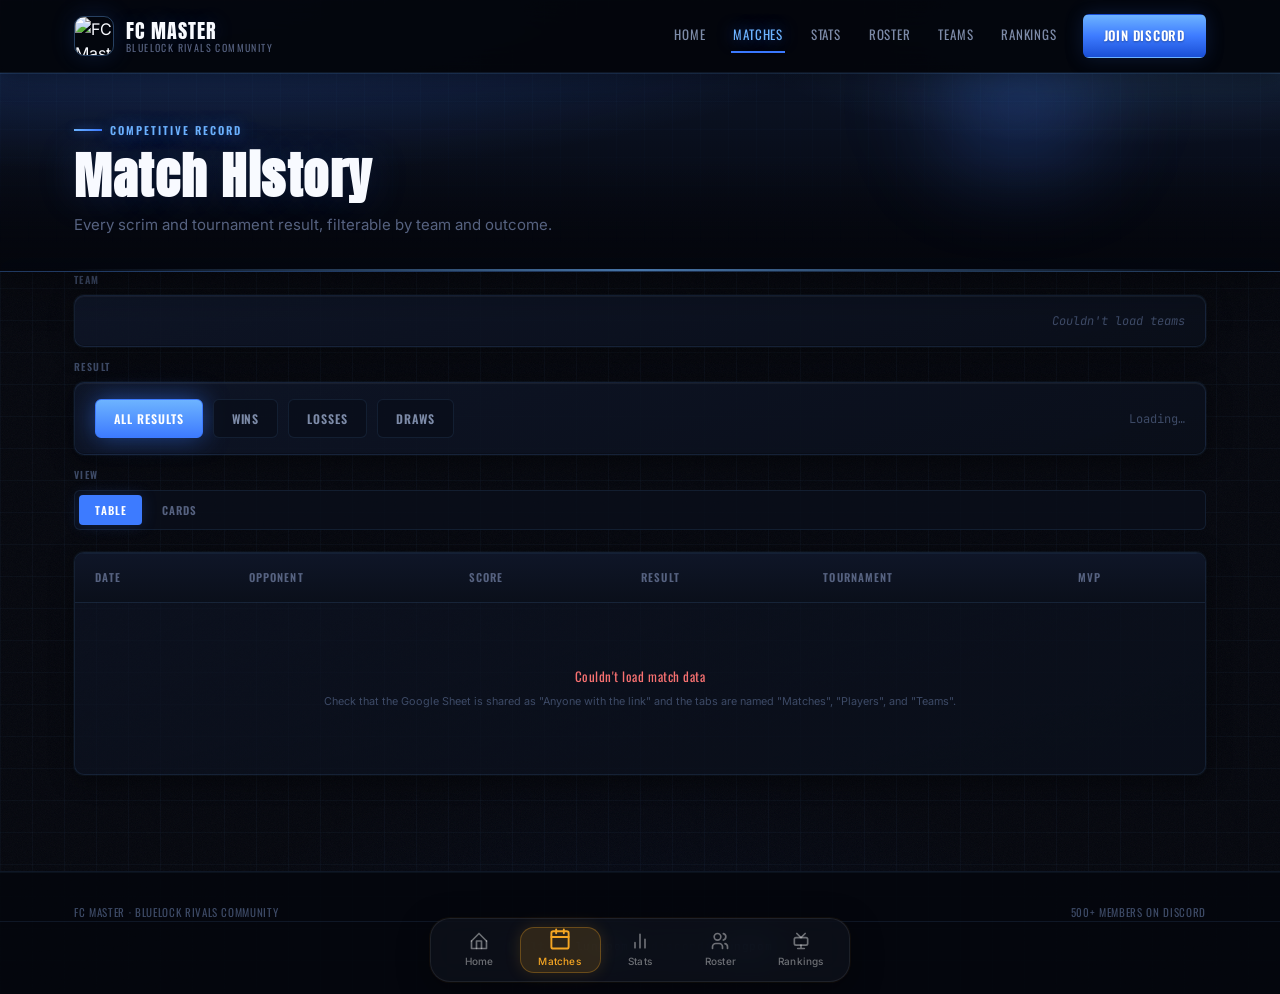
==== commit 45dc1798: "fix" ====
--- a/matches.html
+++ b/matches.html
@@ -100,6 +100,9 @@
     <p>FC Master &middot; Bluelock Rivals Community</p>
     <p>500+ Members on Discord</p>
   </div>
+  <div class="footer-credit-strip">
+    <span class="footer-credit">built by <span class="footer-credit__name">lungpom</span> · discord: <span class="footer-credit__name">lungpom</span></span>
+  </div>
 </footer>
 
 <script src="script.js"></script>
--- a/style.css
+++ b/style.css
@@ -62,7 +62,6 @@
   flex-direction: column;
   min-height: 100vh;
   position: relative;
-  isolation: isolate;
 }
 
 /* Global atmosphere — grid + ambient glow + film grain (HLTV / Liquipedia feel) */
@@ -557,7 +556,7 @@
   background:
     linear-gradient(to bottom, transparent 0%, transparent 55%, var(--bg-void) 100%),
     linear-gradient(105deg, rgba(5, 8, 16, 0.94) 0%, rgba(5, 8, 16, 0.7) 42%, rgba(5, 8, 16, 0.9) 100%),
-    url('https://i.ibb.co/Zp1FXZD6/IMG-5466.png') center / cover no-repeat;
+    url('https://i.ibb.co/nsr1yVLN/FAmjm-BYWYAAL4sd.jpg') center / cover no-repeat;
 }
 .hero-bg__grid {
   position: absolute;
@@ -804,6 +803,7 @@
   padding: 22px;
   clip-path: polygon(var(--notch) 0%, 100% 0%, 100% 100%, 0% 100%, 0% var(--notch));
   position: relative;
+  isolation: isolate;
   box-shadow: var(--shadow-card), var(--shadow-inset);
   transition: border-color 0.25s ease, box-shadow 0.25s ease, transform 0.25s ease;
 }
@@ -1152,6 +1152,25 @@
   justify-content: center;
   gap: 16px;
   font-variant-numeric: tabular-nums;
+  color: var(--text-primary);
+  text-shadow: 0 0 32px var(--accent-glow-soft);
+}
+.score-side {
+  display: flex;
+  align-items: baseline;
+  gap: 1px;
+}
+.score-side--home {
+  flex-direction: row;
+}
+.score-side--away {
+  flex-direction: row;
+}
+.score-digit {
+  font-family: var(--font-mono);
+  font-weight: 700;
+  font-variant-numeric: tabular-nums;
+  line-height: 1;
   color: var(--text-primary);
   text-shadow: 0 0 32px var(--accent-glow-soft);
 }
@@ -1932,25 +1951,6 @@
   color: var(--text-faint);
   margin: 0;
 }
-.footer-credit-strip {
-  border-top: 1px solid var(--border-line);
-  padding: 10px 0;
-  text-align: center;
-}
-
-.footer-credit {
-  font-family: var(--font-mono);
-  font-size: 10px;
-  letter-spacing: 0.12em;
-  text-transform: uppercase;
-  color: var(--text-faint);
-}
-
-.footer-credit__name {
-  color: var(--accent-blue-bright);
-  font-weight: 700;
-  text-shadow: 0 0 10px var(--accent-glow-soft);
-}
 
 /* ---- PAGE TRANSITIONS ---- */
 
@@ -2071,79 +2071,136 @@
   .site-footer { margin-bottom: 90px; }
 }
 
-/* ===== LOGO WATERMARKS ===== */
-
-/* Latest Match card watermarks */
+/* ===== INK WASH EFFECTS ===== */
+
+/* --- Latest Match card --- */
 .latest-match {
   position: relative;
   overflow: hidden;
 }
-.match-wm {
+.match-ink {
+  position: absolute;
+  inset: 0;
+  pointer-events: none;
+  z-index: 0;
+  background:
+    linear-gradient(to right,
+      rgb(var(--home-c) / 0.9) 0%,
+      rgb(var(--home-c) / 0.4) 25%,
+      transparent 52%
+    ),
+    linear-gradient(to left,
+      rgb(var(--away-c) / 0.9) 0%,
+      rgb(var(--away-c) / 0.4) 25%,
+      transparent 52%
+    );
+}
+.match-logo {
   position: absolute;
   top: 50%;
-  width: 160px;
-  height: 160px;
   transform: translateY(-50%);
+  width: 190px;
+  height: 190px;
   background-size: contain;
   background-repeat: no-repeat;
   background-position: center;
-  opacity: 0.08;
-  filter: saturate(0) blur(0.5px);
   pointer-events: none;
-  transition: opacity 0.4s ease;
-}
-.match-wm--home {
-  left: -16px;
-}
-.match-wm--away {
-  right: -16px;
-}
-
-/* Player card watermark */
-.player-card {
+  z-index: 0;
+}
+.match-logo--home {
+  left: 8px;
+  opacity: 0.5;
+  -webkit-mask-image: linear-gradient(to right, black 0%, black 35%, transparent 100%);
+  mask-image: linear-gradient(to right, black 0%, black 35%, transparent 100%);
+}
+.match-logo--away {
+  right: 8px;
+  opacity: 0.5;
+  -webkit-mask-image: linear-gradient(to left, black 0%, black 35%, transparent 100%);
+  mask-image: linear-gradient(to left, black 0%, black 35%, transparent 100%);
+}
+.latest-match__side,
+.latest-match__score {
+  position: relative;
+  z-index: 1;
+}
+
+/* --- Player cards & feature cards (roster, rankings hero) --- */
+.player-card,
+.feature-card {
   position: relative;
   overflow: hidden;
 }
-.player-wm {
+.ink-wash {
   position: absolute;
-  top: 50%;
+  inset: 0;
+  pointer-events: none;
+  z-index: 0;
+  background: radial-gradient(
+    ellipse 120% 100% at 50% 110%,
+    rgb(var(--ink-c) / 0.35) 0%,
+    rgb(var(--ink-c) / 0.12) 45%,
+    transparent 70%
+  );
+}
+.card-logo-bg {
+  position: absolute;
+  bottom: -10px;
   left: 50%;
-  transform: translate(-50%, -50%);
-  width: 120px;
-  height: 120px;
+  transform: translateX(-50%);
+  width: 140px;
+  height: 140px;
   background-size: contain;
   background-repeat: no-repeat;
-  background-position: center;
-  opacity: 0.07;
-  filter: saturate(0) blur(0.5px);
+  background-position: center bottom;
   pointer-events: none;
-  transition: opacity 0.3s ease;
-}
-.player-card:hover .player-wm {
-  opacity: 0.12;
-}
-
-/* Rankings row watermark */
+  z-index: 0;
+  opacity: 0.18;
+  -webkit-mask-image: linear-gradient(to top, black 0%, black 25%, transparent 75%);
+  mask-image: linear-gradient(to top, black 0%, black 25%, transparent 75%);
+}
+.player-card > *:not(.ink-wash):not(.card-logo-bg),
+.feature-card > *:not(.ink-wash):not(.card-logo-bg) {
+  position: relative;
+  z-index: 1;
+}
+
+/* --- Rankings table rows --- */
+tr[style*="--ink-c"] {
+  position: relative;
+}
+.row-ink {
+  position: absolute;
+  inset: 0;
+  pointer-events: none;
+  z-index: 0;
+  background: linear-gradient(
+    to right,
+    rgb(var(--ink-c) / 0.25) 0%,
+    rgb(var(--ink-c) / 0.08) 35%,
+    transparent 65%
+  );
+}
 .rankings-rank {
   position: relative;
-  overflow: visible;
-}
-.rankings-wm {
-  position: absolute;
-  top: 50%;
-  left: 50%;
-  transform: translate(-50%, -50%);
-  width: 56px;
-  height: 56px;
-  background-size: contain;
-  background-repeat: no-repeat;
-  background-position: center;
-  opacity: 0.08;
-  filter: saturate(0) blur(0.5px);
-  pointer-events: none;
-  z-index: 0;
-}
-.rankings-rank > *:not(.rankings-wm) {
+}
+.rankings-rank > *,
+tr[style*="--ink-c"] td {
   position: relative;
   z-index: 1;
 }
+
+.footer-credit-strip {
+  border-top: 1px solid var(--border-line);
+  padding: 10px 0 6px;
+  text-align: center;
+}
+.footer-credit {
+  font-family: var(--font-mono);
+  font-size: 11px;
+  letter-spacing: 0.05em;
+  color: var(--text-faint);
+}
+.footer-credit__name {
+  color: var(--accent-blue-bright);
+}
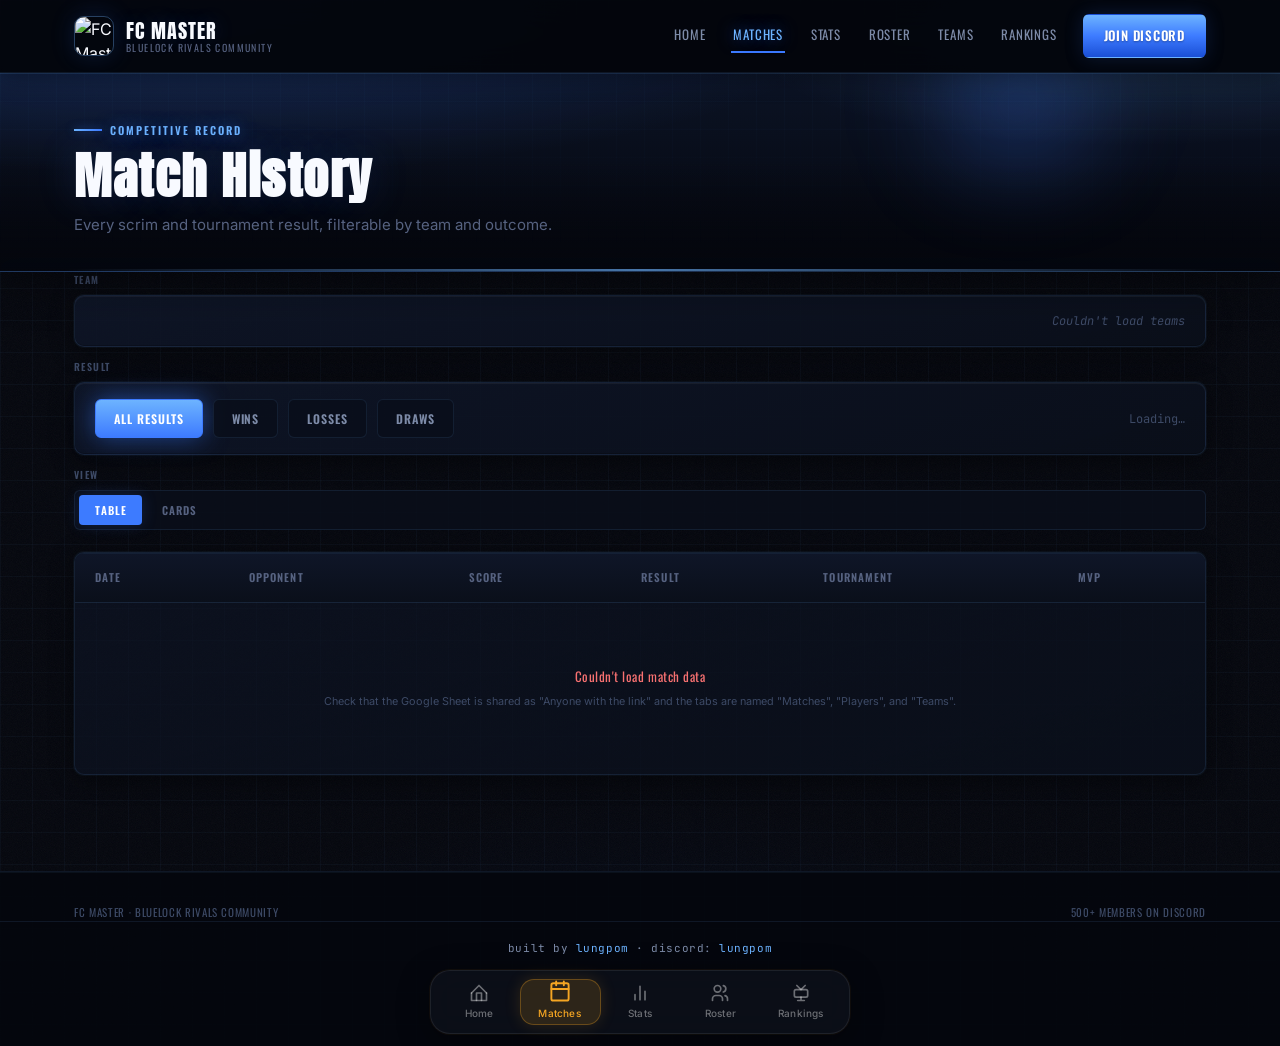
==== commit 2022492a: "fix" ====
--- a/matches.html
+++ b/matches.html
@@ -4,6 +4,12 @@
 <meta charset="UTF-8">
 <meta name="viewport" content="width=device-width, initial-scale=1.0">
 <title>Match History — FC Master</title>
+<meta property="og:title" content="FC Master — Bluelock Rivals Community">
+<meta property="og:description" content="Scrims. Stats. Standings. The premier Bluelock Rivals competitive community.">
+<meta property="og:image" content="https://i.ibb.co/Y4mvS1Yc/31c28965-f688-42ac-ab94-cc6fd38575b2.png">
+<meta property="og:url" content="https://fc-master.vercel.app">
+<meta property="og:type" content="website">
+<meta name="twitter:card" content="summary_large_image">
 <link rel="preconnect" href="https://fonts.googleapis.com">
 <link rel="preconnect" href="https://fonts.gstatic.com" crossorigin>
 <link href="https://fonts.googleapis.com/css2?family=Anton&family=Oswald:wght@500;600&family=Inter:wght@400;500&family=JetBrains+Mono:wght@500;700&display=swap" rel="stylesheet">
--- a/style.css
+++ b/style.css
@@ -459,12 +459,6 @@
   margin-left: auto;
   font-style: italic;
 }
-.filter-btn--team.is-active {
-  color: #fff;
-  background: linear-gradient(180deg, rgba(109, 179, 255, 0.35) 0%, rgba(61, 123, 255, 0.5) 100%);
-  border-color: rgba(109, 179, 255, 0.45);
-  box-shadow: 0 0 20px var(--accent-glow-soft), inset 0 1px 0 rgba(255, 255, 255, 0.08);
-}
 
 @media (max-width: 560px) {
   .page-banner--dashboard { padding: 32px 0 28px; }
@@ -1312,11 +1306,25 @@
   border-color: var(--border-line-strong);
   box-shadow: 0 0 16px var(--accent-glow-soft);
 }
-.filter-btn.is-active {
+.filter-btn:not(.filter-btn--team).is-active {
   color: #fff;
   background: linear-gradient(180deg, var(--accent-blue-bright) 0%, var(--accent-blue) 100%);
   border-color: var(--accent-blue);
   box-shadow: 0 0 24px var(--accent-glow), 0 4px 12px rgba(0, 0, 0, 0.3);
+}
+
+.filter-btn--team.is-active {
+  color: rgb(var(--team-c, 61 123 255));
+  background: rgb(var(--team-c, 61 123 255) / 0.20);
+  border-color: rgb(var(--team-c, 61 123 255) / 0.85);
+  box-shadow: 0 0 20px rgb(var(--team-c, 61 123 255) / 0.35), 0 4px 12px rgba(0,0,0,0.3);
+}
+
+.filter-btn--team[data-team-filter=""].is-active {
+  color: var(--accent-blue-bright);
+  background: rgba(61, 123, 255, 0.18);
+  border-color: rgba(109, 179, 255, 0.75);
+  box-shadow: 0 0 20px var(--accent-glow-soft), 0 4px 12px rgba(0,0,0,0.3);
 }
 .view-toggle {
   display: flex;
@@ -2159,6 +2167,18 @@
   -webkit-mask-image: linear-gradient(to top, black 0%, black 25%, transparent 75%);
   mask-image: linear-gradient(to top, black 0%, black 25%, transparent 75%);
 }
+
+.card-logo-bg--left {
+  top: 50%;
+  left: 12px;
+  transform: translateY(-50%);
+  width: 160px;
+  height: 160px;
+  bottom: auto;
+  -webkit-mask-image: linear-gradient(to right, black 0%, black 30%, transparent 80%);
+  mask-image: linear-gradient(to right, black 0%, black 30%, transparent 80%);
+  opacity: 0.22;
+}
 .player-card > *:not(.ink-wash):not(.card-logo-bg),
 .feature-card > *:not(.ink-wash):not(.card-logo-bg) {
   position: relative;
@@ -2190,17 +2210,97 @@
   z-index: 1;
 }
 
+/* Subtle variant for small/mini cards */
+.match-ink--subtle {
+  background:
+    linear-gradient(to right,
+      rgb(var(--home-c) / 0.45) 0%,
+      rgb(var(--home-c) / 0.15) 30%,
+      transparent 55%
+    ),
+    linear-gradient(to left,
+      rgb(var(--away-c) / 0.45) 0%,
+      rgb(var(--away-c) / 0.15) 30%,
+      transparent 55%
+    );
+}
+
+/* Small logo for mini cards */
+.match-logo--sm {
+  width: 90px;
+  height: 90px;
+}
+
+/* Match history table rows */
+table {
+  border-collapse: collapse;
+}
+tbody tr {
+  position: relative;
+}
+tr[style*="--home-c"]::before {
+  content: '';
+  position: absolute;
+  inset: 0;
+  pointer-events: none;
+  z-index: 0;
+  background:
+    linear-gradient(to right,
+      rgb(var(--home-c) / 0.14) 0%,
+      rgb(var(--home-c) / 0.05) 25%,
+      transparent 50%
+    ),
+    linear-gradient(to left,
+      rgb(var(--away-c) / 0.14) 0%,
+      rgb(var(--away-c) / 0.05) 25%,
+      transparent 50%
+    );
+}
+tr[style*="--home-c"] td {
+  position: relative;
+  z-index: 1;
+}
+
+/* Match card-vs ink */
+.match-card-vs {
+  position: relative;
+  overflow: hidden;
+}
+.match-card-vs > *:not(.match-ink) {
+  position: relative;
+  z-index: 1;
+}
+
+/* Footer credit visibility fix */
+.site-footer {
+  padding-bottom: 80px;
+}
 .footer-credit-strip {
   border-top: 1px solid var(--border-line);
-  padding: 10px 0 6px;
+  padding: 12px 0 8px;
   text-align: center;
 }
 .footer-credit {
   font-family: var(--font-mono);
   font-size: 11px;
   letter-spacing: 0.05em;
-  color: var(--text-faint);
+  color: var(--text-secondary);
 }
 .footer-credit__name {
   color: var(--accent-blue-bright);
 }
+
+@keyframes slideInLeft {
+  from {
+    opacity: 0;
+    transform: translateX(-28px);
+  }
+  to {
+    opacity: 1;
+    transform: translateX(0);
+  }
+}
+
+.stat-card--animate {
+  animation: slideInLeft 0.35s cubic-bezier(0.22, 1, 0.36, 1) both;
+}
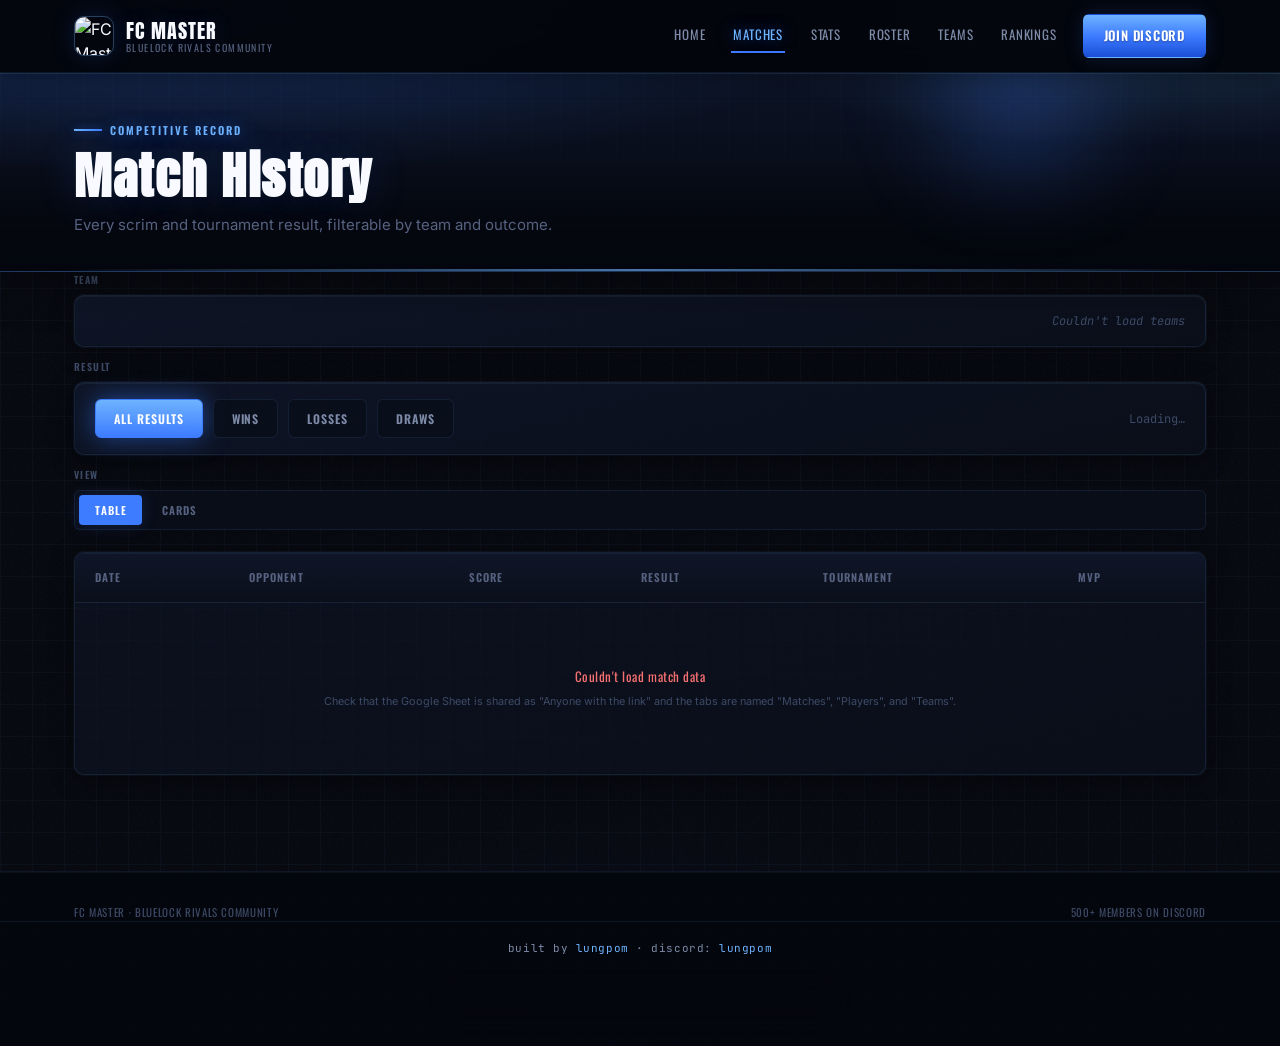
==== commit 8f983836: "fix" ====
--- a/matches.html
+++ b/matches.html
@@ -6,7 +6,7 @@
 <title>Match History — FC Master</title>
 <meta property="og:title" content="FC Master — Bluelock Rivals Community">
 <meta property="og:description" content="Scrims. Stats. Standings. The premier Bluelock Rivals competitive community.">
-<meta property="og:image" content="https://i.ibb.co/Y4mvS1Yc/31c28965-f688-42ac-ab94-cc6fd38575b2.png">
+<meta property="og:image" content="https://github.com/nattanonvongcam-cloud/fc-master/blob/main/images/Head_Website_Img.png?raw=true">
 <meta property="og:url" content="https://fc-master.vercel.app">
 <meta property="og:type" content="website">
 <meta name="twitter:card" content="summary_large_image">
@@ -20,7 +20,7 @@
 <header class="site-header">
   <div class="container">
     <a href="index.html" class="brand">
-      <img class="brand-mark" src="https://i.ibb.co/Zp1FXZD6/IMG-5466.png" alt="FC Master logo">
+      <img class="brand-mark" src="https://github.com/nattanonvongcam-cloud/fc-master/blob/main/images/FC_master_logo.png?raw=true" alt="FC Master logo">
       <div class="brand-text">
         <span class="brand-name">FC MASTER</span>
         <span class="brand-sub">Bluelock Rivals Community</span>
--- a/style.css
+++ b/style.css
@@ -550,7 +550,7 @@
   background:
     linear-gradient(to bottom, transparent 0%, transparent 55%, var(--bg-void) 100%),
     linear-gradient(105deg, rgba(5, 8, 16, 0.94) 0%, rgba(5, 8, 16, 0.7) 42%, rgba(5, 8, 16, 0.9) 100%),
-    url('https://i.ibb.co/nsr1yVLN/FAmjm-BYWYAAL4sd.jpg') center / cover no-repeat;
+    url('https://github.com/nattanonvongcam-cloud/fc-master/blob/main/images/HOME_banner_bacvkground.jpg?raw=true') center / cover no-repeat;
 }
 .hero-bg__grid {
   position: absolute;
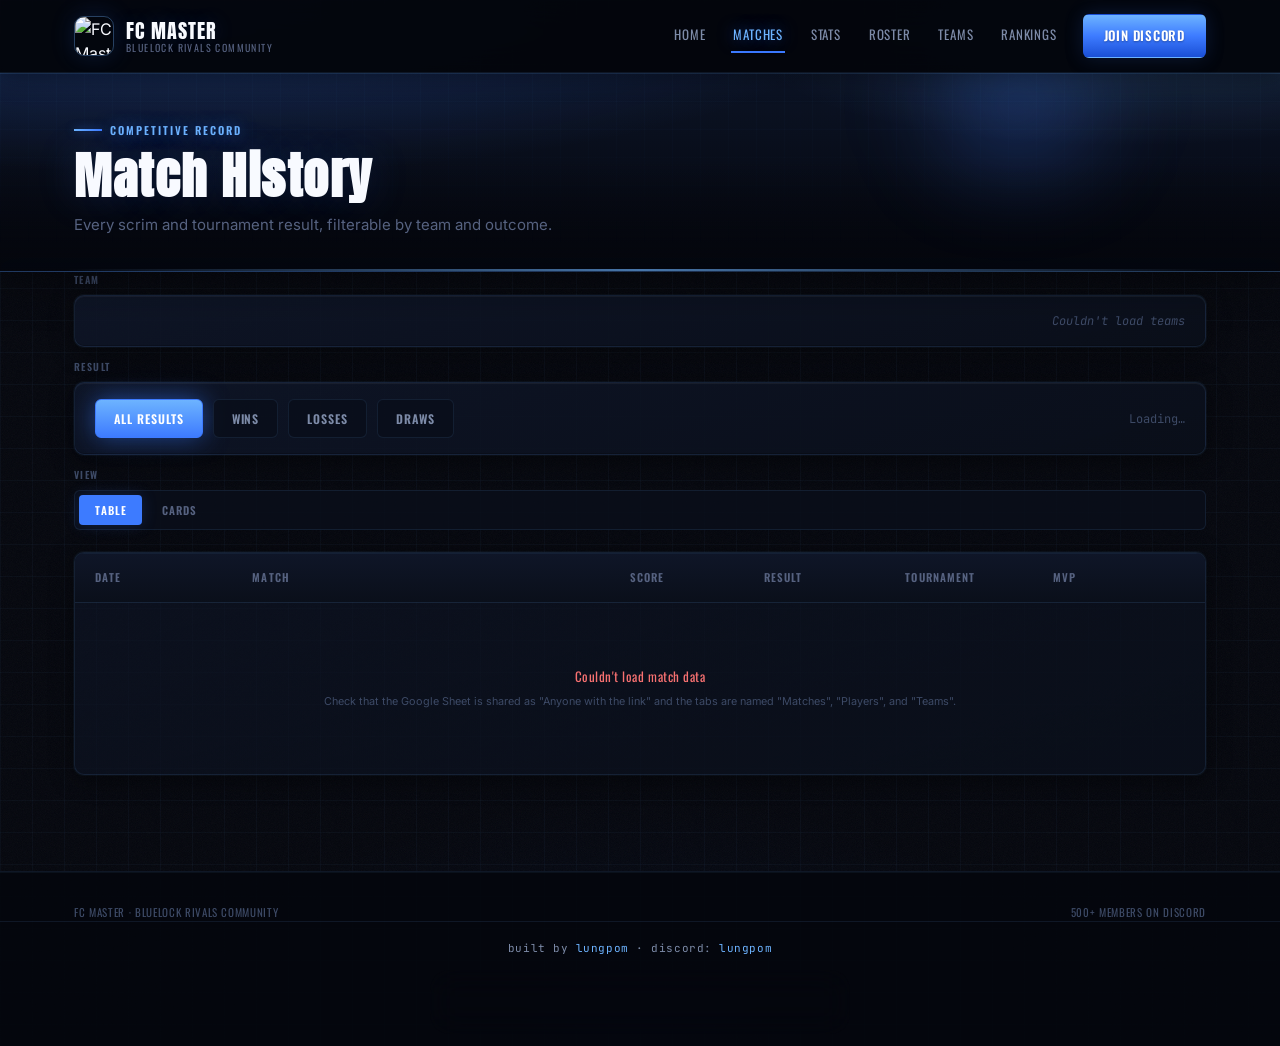
==== commit 13a9e9a2: "fix" ====
--- a/matches.html
+++ b/matches.html
@@ -81,11 +81,11 @@
       </div>
 
       <div class="table-wrapper">
-        <table>
+        <table class="matches-table">
           <thead>
             <tr>
               <th>Date</th>
-              <th>Opponent</th>
+              <th>MATCH</th>
               <th>Score</th>
               <th>Result</th>
               <th>Tournament</th>
--- a/style.css
+++ b/style.css
@@ -1451,6 +1451,13 @@
   box-shadow: var(--shadow-card);
 }
 table { width: 100%; border-collapse: collapse; }
+.matches-table { table-layout: fixed; width: 100%; }
+.matches-table th:nth-child(1), .matches-table td:nth-child(1) { width: 110px; }
+.matches-table th:nth-child(2), .matches-table td:nth-child(2) { width: 240px; white-space: normal; }
+.matches-table th:nth-child(3), .matches-table td:nth-child(3) { width: 100px; text-align: center; }
+.matches-table th:nth-child(4), .matches-table td:nth-child(4) { width: 90px; text-align: center; }
+.matches-table th:nth-child(5), .matches-table td:nth-child(5) { width: 130px; text-align: center; }
+.matches-table th:nth-child(6), .matches-table td:nth-child(6) { width: 120px; }
 thead th {
   text-align: left;
   font-family: var(--font-eyebrow);
@@ -1682,6 +1689,8 @@
   background: linear-gradient(165deg, rgba(15, 22, 40, 0.85) 0%, rgba(10, 15, 26, 0.98) 100%);
   box-shadow: var(--shadow-card), var(--shadow-inset);
   transition: transform 0.25s ease, border-color 0.25s ease, box-shadow 0.25s ease;
+  overflow: hidden;
+  position: relative;
 }
 .player-card:hover {
   border-color: rgb(var(--team-c, 91 157 255) / 0.3);
@@ -1689,10 +1698,11 @@
   box-shadow: var(--shadow-card-hover), var(--shadow-inset);
 }
 .player-card__avatar {
-  width: 76px;
-  height: 76px;
+  width: 80px;
+  height: 80px;
   border-radius: 50%;
   object-fit: cover;
+  flex-shrink: 0;
   border: 2px solid rgb(var(--team-c, 91 157 255) / 0.6);
   margin-bottom: 8px;
   box-shadow: 0 0 24px rgb(var(--team-c, 91 157 255) / 0.35);
@@ -2153,31 +2163,29 @@
 }
 .card-logo-bg {
   position: absolute;
-  bottom: -10px;
-  left: 50%;
-  transform: translateX(-50%);
-  width: 140px;
-  height: 140px;
+  right: -100px;
+  top: 50%;
+  transform: translateY(-50%);
+  width: 380px;
+  height: 380px;
+  opacity: 0.15;
   background-size: contain;
   background-repeat: no-repeat;
-  background-position: center bottom;
+  background-position: center;
+  mix-blend-mode: screen;
   pointer-events: none;
   z-index: 0;
-  opacity: 0.18;
-  -webkit-mask-image: linear-gradient(to top, black 0%, black 25%, transparent 75%);
-  mask-image: linear-gradient(to top, black 0%, black 25%, transparent 75%);
 }
 
 .card-logo-bg--left {
+  right: -20px;
   top: 50%;
-  left: 12px;
   transform: translateY(-50%);
-  width: 160px;
-  height: 160px;
+  width: 200px;
+  height: 200px;
+  opacity: 0.15;
   bottom: auto;
-  -webkit-mask-image: linear-gradient(to right, black 0%, black 30%, transparent 80%);
-  mask-image: linear-gradient(to right, black 0%, black 30%, transparent 80%);
-  opacity: 0.22;
+  left: auto;
 }
 .player-card > *:not(.ink-wash):not(.card-logo-bg),
 .feature-card > *:not(.ink-wash):not(.card-logo-bg) {
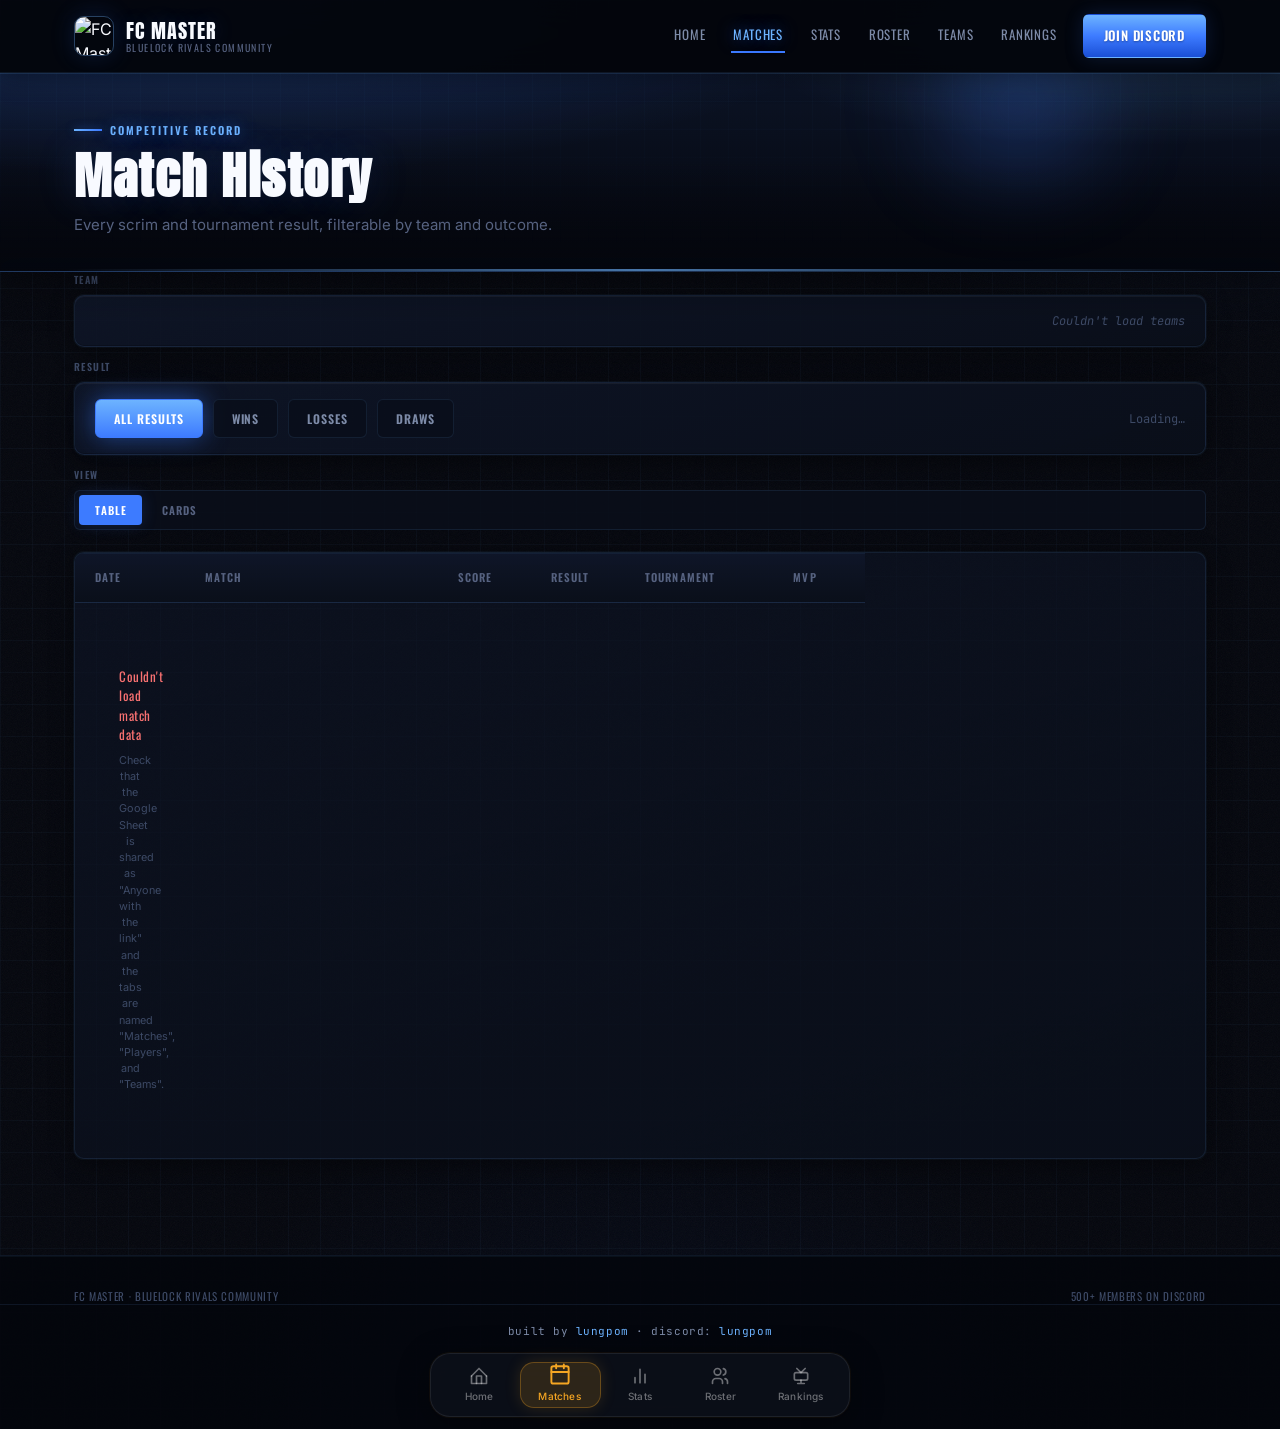
==== commit 7a7d7cce: "fix" ====
--- a/matches.html
+++ b/matches.html
@@ -81,21 +81,23 @@
       </div>
 
       <div class="table-wrapper">
-        <table class="matches-table">
-          <thead>
-            <tr>
-              <th>Date</th>
-              <th>MATCH</th>
-              <th>Score</th>
-              <th>Result</th>
-              <th>Tournament</th>
-              <th>MVP</th>
-            </tr>
-          </thead>
-          <tbody id="matches-tbody">
-            <tr><td colspan="6"><div class="state-message">Loading match history&hellip;</div></td></tr>
-          </tbody>
-        </table>
+        <div class="matches-table" id="matches-list">
+          <div class="matches-table-header">
+            <div class="matches-table-cell">Date</div>
+            <div class="matches-table-cell">MATCH</div>
+            <div class="matches-table-cell">Score</div>
+            <div class="matches-table-cell">Result</div>
+            <div class="matches-table-cell">Tournament</div>
+            <div class="matches-table-cell">MVP</div>
+          </div>
+          <div class="matches-table-body" id="matches-tbody">
+            <div class="matches-table-row">
+              <div class="matches-table-cell matches-table-cell--empty" style="grid-column: 1 / -1;">
+                <div class="state-message">Loading match history&hellip;</div>
+              </div>
+            </div>
+          </div>
+        </div>
       </div>
     </div>
   </section>
--- a/style.css
+++ b/style.css
@@ -1359,6 +1359,88 @@
 @media (max-width: 920px) { .match-cards-grid { grid-template-columns: repeat(2, 1fr); } }
 @media (max-width: 560px) { .match-cards-grid { grid-template-columns: 1fr; } }
 
+.match-panel {
+  display: flex;
+  flex-direction: column;
+  gap: 14px;
+  padding: 20px;
+  border: 1px solid rgba(109, 179, 255, 0.16);
+  transition: transform 0.16s ease, box-shadow 0.16s ease, border-color 0.16s ease;
+}
+.match-panel:hover {
+  transform: translateY(-2px);
+  border-color: rgba(109, 179, 255, 0.72);
+  box-shadow: 0 0 0 1px rgba(109, 179, 255, 0.22), 0 0 24px rgba(61, 123, 255, 0.18);
+}
+.match-panel__top,
+.match-panel__bottom,
+.match-panel__middle {
+  display: flex;
+  align-items: center;
+  justify-content: space-between;
+  gap: 12px;
+}
+.match-panel__middle {
+  justify-content: center;
+}
+.match-panel__side {
+  display: flex;
+  flex: 1;
+  flex-direction: column;
+  align-items: center;
+  gap: 6px;
+  min-width: 0;
+}
+.match-panel__logo {
+  width: 44px;
+  height: 44px;
+  border-radius: 10px;
+  object-fit: cover;
+  background: var(--bg-panel-raised);
+  border: 1px solid var(--border-line-strong);
+}
+.match-panel__logo--fallback {
+  display: flex;
+  align-items: center;
+  justify-content: center;
+  font-family: var(--font-eyebrow);
+  font-size: 13px;
+  font-weight: 600;
+  color: var(--text-secondary);
+}
+.match-panel__team-name {
+  font-family: var(--font-eyebrow);
+  font-size: 10px;
+  letter-spacing: 0.06em;
+  text-transform: uppercase;
+  color: var(--text-muted);
+  text-align: center;
+  max-width: 96px;
+  white-space: nowrap;
+  overflow: hidden;
+  text-overflow: ellipsis;
+}
+.match-panel__score {
+  font-family: var(--font-display);
+  font-size: 38px;
+  line-height: 1;
+  font-weight: 400;
+  color: var(--text-primary);
+  white-space: nowrap;
+  text-align: center;
+}
+.match-panel__date {
+  font-size: 12px;
+}
+.match-panel__mvp {
+  font-size: 13px;
+  text-align: right;
+}
+.match-panel__bottom {
+  border-top: 1px solid var(--border-line);
+  padding-top: 12px;
+}
+
 .match-card-vs {
   display: flex;
   flex-direction: column;
@@ -1451,13 +1533,66 @@
   box-shadow: var(--shadow-card);
 }
 table { width: 100%; border-collapse: collapse; }
-.matches-table { table-layout: fixed; width: 100%; }
-.matches-table th:nth-child(1), .matches-table td:nth-child(1) { width: 110px; }
-.matches-table th:nth-child(2), .matches-table td:nth-child(2) { width: 240px; white-space: normal; }
-.matches-table th:nth-child(3), .matches-table td:nth-child(3) { width: 100px; text-align: center; }
-.matches-table th:nth-child(4), .matches-table td:nth-child(4) { width: 90px; text-align: center; }
-.matches-table th:nth-child(5), .matches-table td:nth-child(5) { width: 130px; text-align: center; }
-.matches-table th:nth-child(6), .matches-table td:nth-child(6) { width: 120px; }
+.matches-table {
+  width: 100%;
+}
+.matches-table-header,
+.matches-table-row {
+  display: grid;
+  grid-template-columns: 110px 240px 100px 90px 130px 120px;
+  align-items: center;
+}
+.matches-table-cell {
+  padding: 16px 20px;
+  font-size: 14px;
+  color: var(--text-primary);
+  border-bottom: 1px solid var(--border-line);
+}
+.matches-table-header .matches-table-cell {
+  text-align: left;
+  font-family: var(--font-eyebrow);
+  font-size: 11px;
+  font-weight: 600;
+  letter-spacing: 0.1em;
+  text-transform: uppercase;
+  color: var(--text-muted);
+  background: linear-gradient(180deg, rgba(15, 22, 40, 0.98) 0%, rgba(10, 15, 26, 0.99) 100%);
+  box-shadow: inset 0 1px 0 rgba(109, 179, 255, 0.06);
+  border-bottom: 1px solid rgba(109, 179, 255, 0.12);
+}
+.matches-table-header .matches-table-cell:nth-child(2),
+.matches-table-row .matches-table-cell:nth-child(2) {
+  white-space: normal;
+}
+.matches-table-header .matches-table-cell:nth-child(3),
+.matches-table-row .matches-table-cell:nth-child(3),
+.matches-table-header .matches-table-cell:nth-child(4),
+.matches-table-row .matches-table-cell:nth-child(4),
+.matches-table-header .matches-table-cell:nth-child(5),
+.matches-table-row .matches-table-cell:nth-child(5),
+.matches-table-header .matches-table-cell:nth-child(6),
+.matches-table-row .matches-table-cell:nth-child(6) {
+  text-align: center;
+}
+.matches-table-header .matches-table-cell:nth-child(1),
+.matches-table-row .matches-table-cell:nth-child(1) { width: 110px; }
+.matches-table-header .matches-table-cell:nth-child(2),
+.matches-table-row .matches-table-cell:nth-child(2) { width: 240px; }
+.matches-table-header .matches-table-cell:nth-child(3),
+.matches-table-row .matches-table-cell:nth-child(3) { width: 100px; }
+.matches-table-header .matches-table-cell:nth-child(4),
+.matches-table-row .matches-table-cell:nth-child(4) { width: 90px; }
+.matches-table-header .matches-table-cell:nth-child(5),
+.matches-table-row .matches-table-cell:nth-child(5) { width: 130px; }
+.matches-table-header .matches-table-cell:nth-child(6),
+.matches-table-row .matches-table-cell:nth-child(6) { width: 120px; }
+.matches-table-row:hover {
+  background: rgba(61, 123, 255, 0.06);
+  box-shadow: inset 3px 0 0 var(--accent-blue);
+}
+.matches-table-cell--empty {
+  border-bottom: none;
+}
 thead th {
   text-align: left;
   font-family: var(--font-eyebrow);
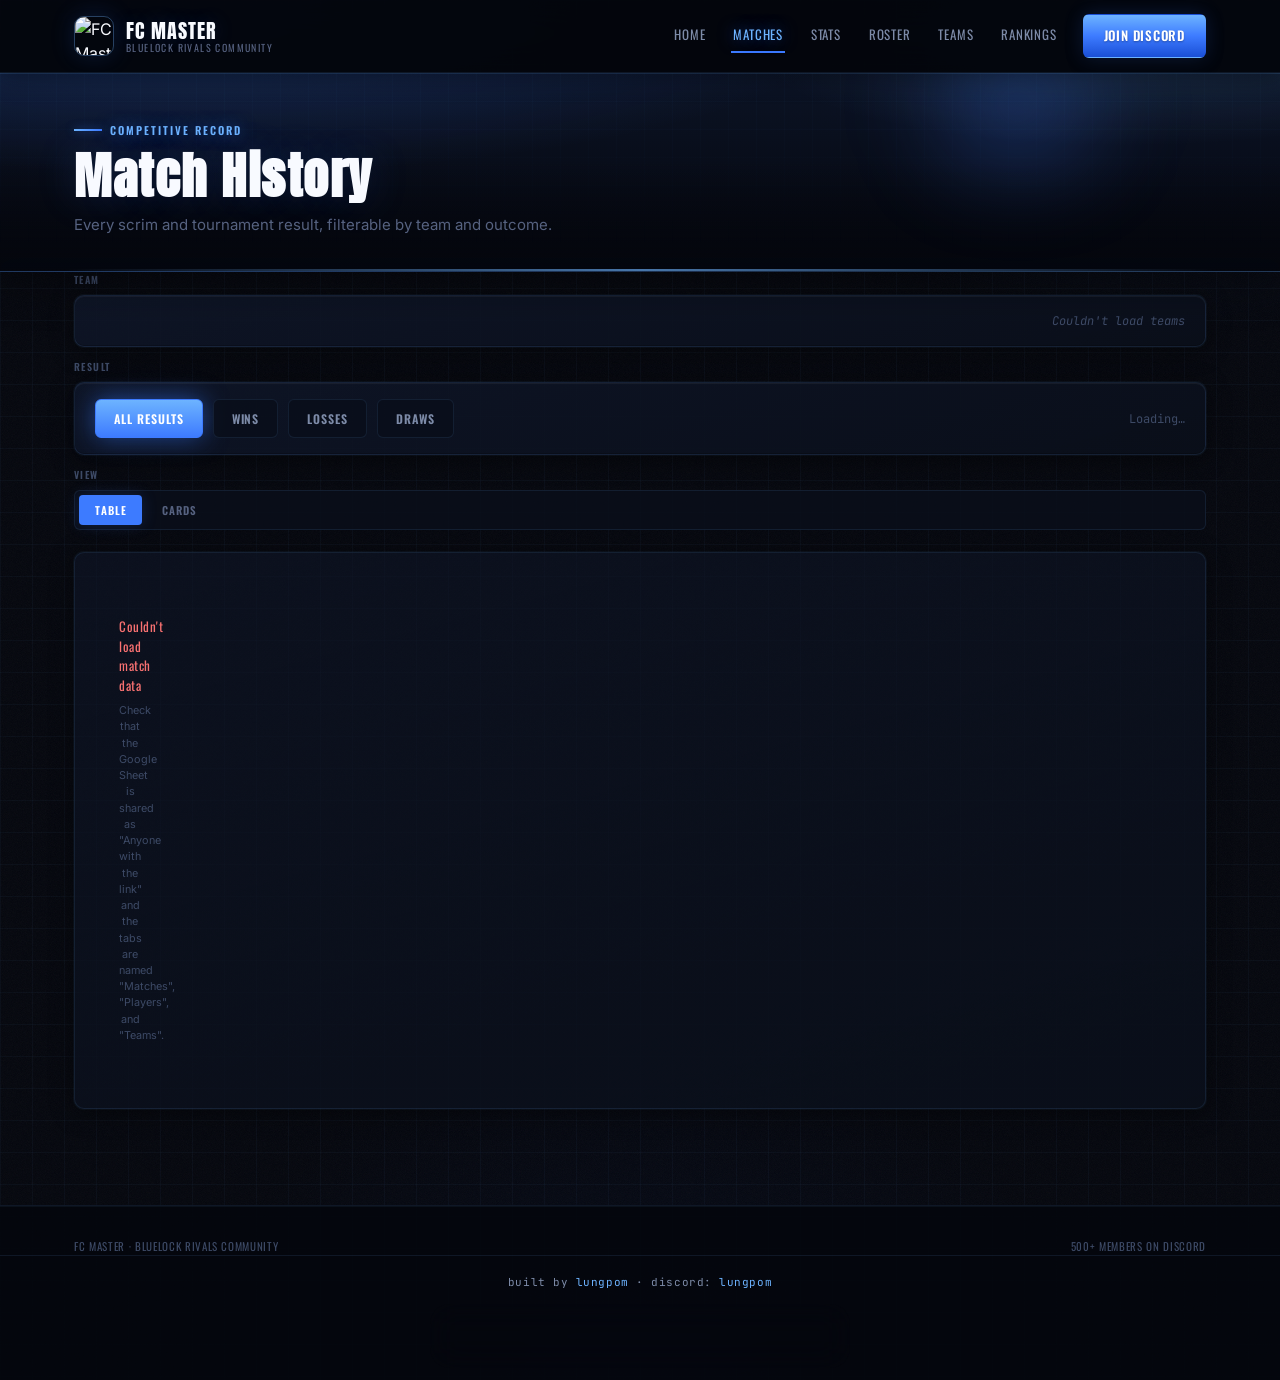
==== commit 6e0e4b4b: "fix" ====
--- a/matches.html
+++ b/matches.html
@@ -82,14 +82,6 @@
 
       <div class="table-wrapper">
         <div class="matches-table" id="matches-list">
-          <div class="matches-table-header">
-            <div class="matches-table-cell">Date</div>
-            <div class="matches-table-cell">MATCH</div>
-            <div class="matches-table-cell">Score</div>
-            <div class="matches-table-cell">Result</div>
-            <div class="matches-table-cell">Tournament</div>
-            <div class="matches-table-cell">MVP</div>
-          </div>
           <div class="matches-table-body" id="matches-tbody">
             <div class="matches-table-row">
               <div class="matches-table-cell matches-table-cell--empty" style="grid-column: 1 / -1;">
--- a/style.css
+++ b/style.css
@@ -1360,11 +1360,13 @@
 @media (max-width: 560px) { .match-cards-grid { grid-template-columns: 1fr; } }
 
 .match-panel {
+  position: relative;
   display: flex;
   flex-direction: column;
   gap: 14px;
   padding: 20px;
   border: 1px solid rgba(109, 179, 255, 0.16);
+  overflow: hidden;
   transition: transform 0.16s ease, box-shadow 0.16s ease, border-color 0.16s ease;
 }
 .match-panel:hover {
@@ -1372,9 +1374,65 @@
   border-color: rgba(109, 179, 255, 0.72);
   box-shadow: 0 0 0 1px rgba(109, 179, 255, 0.22), 0 0 24px rgba(61, 123, 255, 0.18);
 }
+.match-panel::before {
+  content: "";
+  position: absolute;
+  inset: 0;
+  pointer-events: none;
+}
+.match-panel--home-win::before {
+  background: linear-gradient(90deg, rgba(74, 222, 128, 0.08) 0%, rgba(248, 113, 113, 0.03) 100%);
+}
+.match-panel--away-win::before {
+  background: linear-gradient(90deg, rgba(248, 113, 113, 0.03) 0%, rgba(74, 222, 128, 0.08) 100%);
+}
+.match-panel--draw::before {
+  background: linear-gradient(135deg, rgba(100, 100, 120, 0.1) 0%, rgba(15, 23, 42, 0.22) 100%);
+}
+.match-panel__watermark {
+  position: absolute;
+  top: 0;
+  bottom: 0;
+  display: flex;
+  align-items: center;
+  font-family: var(--font-display);
+  font-size: 120px;
+  line-height: 1;
+  opacity: 0.12;
+  pointer-events: none;
+  z-index: 0;
+}
+.match-panel__watermark--home {
+  left: 0;
+  width: 50%;
+  justify-content: flex-start;
+  padding-left: 18px;
+}
+.match-panel__watermark--away {
+  right: 0;
+  width: 50%;
+  justify-content: flex-end;
+  padding-right: 18px;
+}
+.match-panel__watermark--win {
+  color: #4ade80;
+}
+.match-panel__watermark--loss {
+  color: #f87171;
+}
+.match-panel__watermark--draw {
+  color: #94a3b8;
+  opacity: 0.10;
+  inset: 0;
+  justify-content: center;
+  width: auto;
+  padding: 0;
+}
 .match-panel__top,
 .match-panel__bottom,
 .match-panel__middle {
+  position: relative;
+  z-index: 1;
   display: flex;
   align-items: center;
   justify-content: space-between;
@@ -1390,6 +1448,16 @@
   align-items: center;
   gap: 6px;
   min-width: 0;
+}
+.match-panel__side--winner {
+  padding: 8px 10px;
+  border-radius: 14px;
+  box-shadow: inset 0 0 0 1px rgba(74, 222, 128, 0.24), 0 0 18px rgba(74, 222, 128, 0.16);
+}
+.match-panel__side--loser {
+  padding: 8px 10px;
+  border-radius: 14px;
+  box-shadow: inset 0 0 0 1px rgba(248, 113, 113, 0.24), 0 0 18px rgba(248, 113, 113, 0.16);
 }
 .match-panel__logo {
   width: 44px;
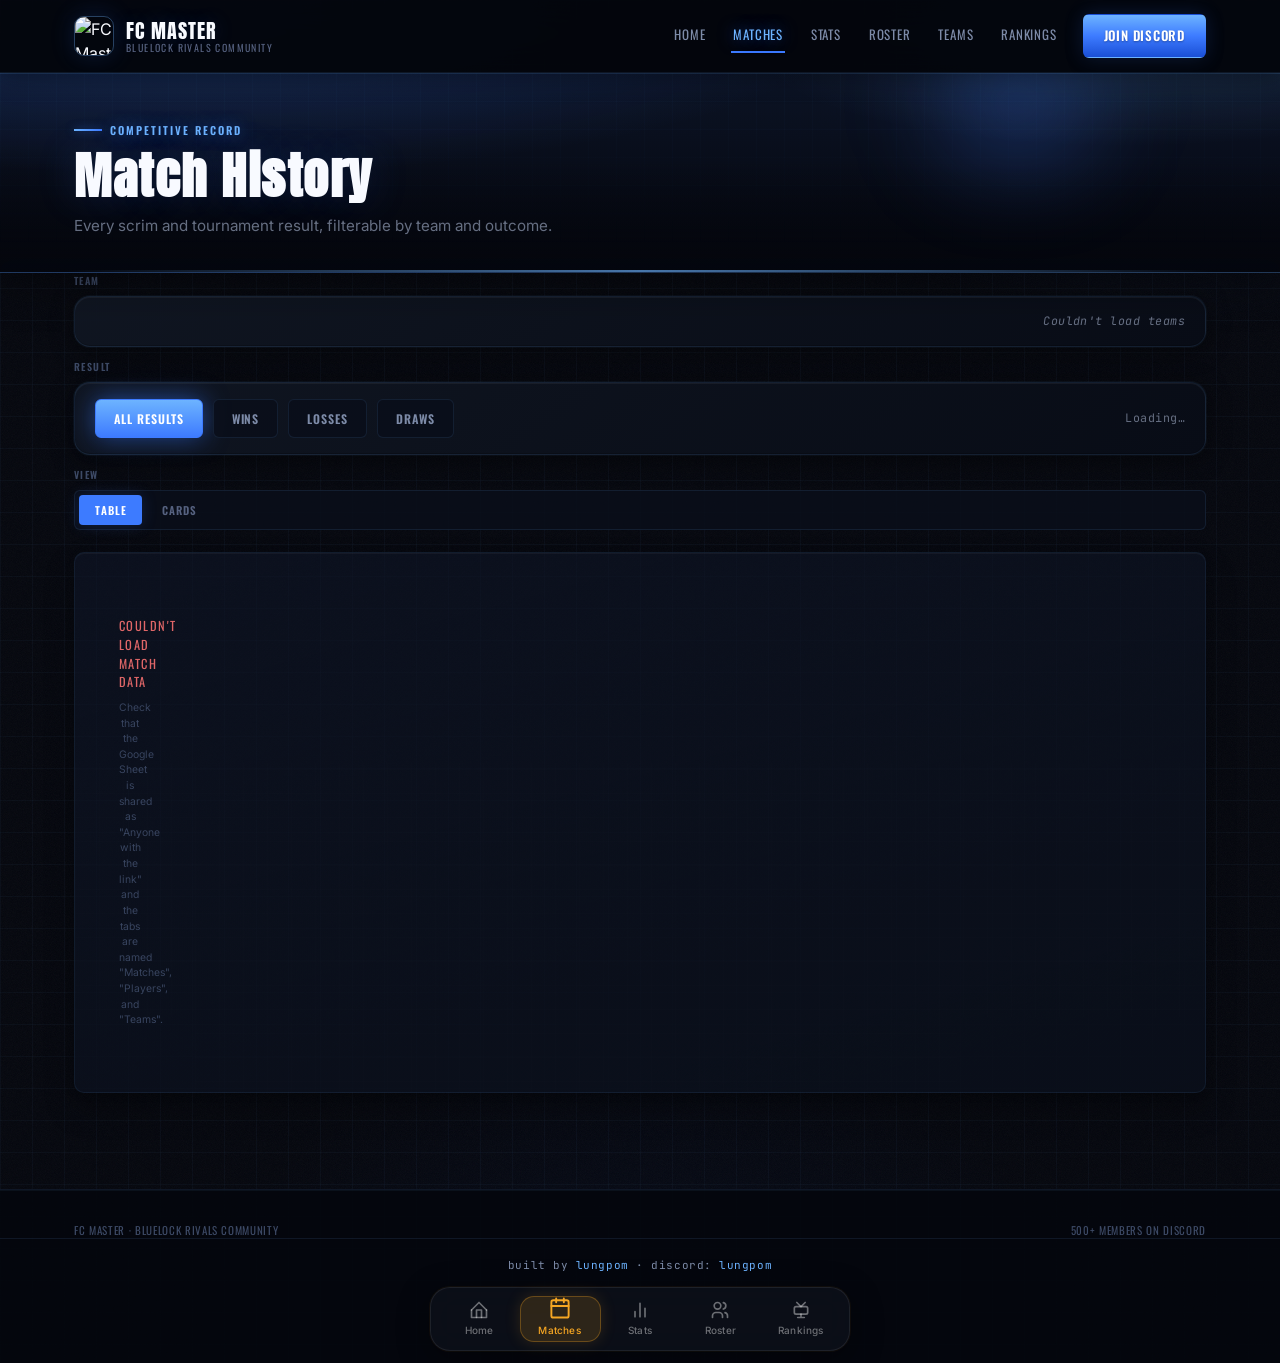
==== commit 5fd58273: "fix" ====
--- a/matches.html
+++ b/matches.html
@@ -38,7 +38,7 @@
       <a href="teams.html" class="nav-link">Teams</a>
       <a href="rankings.html" class="nav-link">Rankings</a>
     </nav>
-    <a href="https://discord.gg/AJgcQ4gbJ" class="btn btn-primary" target="_blank" rel="noopener">Join Discord</a>
+    <a href="https://discord.gg/gRtf63Yfy8" class="btn btn-primary" target="_blank" rel="noopener">Join Discord</a>
   </div>
 </header>
 
--- a/style.css
+++ b/style.css
@@ -19,6 +19,8 @@
   --text-secondary: #7d8ba8;
   --text-faint: #3d4a66;
   --text-muted: #566280;
+  --text-meta: #6b7488;
+  --text-support: rgba(255, 255, 255, 0.5);
   --border-line: rgba(109, 179, 255, 0.1);
   --border-line-strong: rgba(109, 179, 255, 0.28);
   --shadow-card: 0 4px 24px rgba(0, 0, 0, 0.45), 0 0 0 1px rgba(109, 179, 255, 0.06);
@@ -383,10 +385,11 @@
 }
 .page-banner__desc {
   margin: 0;
-  font-size: 15px;
-  color: var(--text-muted);
+  font-size: 0.95rem;
+  color: var(--text-meta);
   max-width: 560px;
   line-height: 1.65;
+  opacity: 0.95;
 }
 
 /* Compact premium dashboard header (matches / stats) */
@@ -490,11 +493,11 @@
   align-items: center;
   gap: 10px;
   font-family: var(--font-eyebrow);
-  font-size: 13px;
-  font-weight: 600;
+  font-size: 0.95rem;
+  font-weight: 700;
   letter-spacing: 0.16em;
   text-transform: uppercase;
-  color: var(--text-primary);
+  color: #f2f6ff;
 }
 .eyebrow::before {
   content: '';
@@ -507,17 +510,19 @@
 }
 .section-desc {
   margin: 0;
-  font-size: 14px;
-  color: var(--text-muted);
+  font-size: 0.76rem;
+  color: var(--text-meta);
   max-width: 520px;
   line-height: 1.6;
+  letter-spacing: 0.02em;
+  opacity: 0.92;
 }
 .section-head .meta-link {
   font-family: var(--font-eyebrow);
-  font-size: 12px;
-  font-weight: 600;
-  letter-spacing: 0.08em;
-  color: var(--text-secondary);
+  font-size: 0.72rem;
+  font-weight: 700;
+  letter-spacing: 0.12em;
+  color: var(--text-meta);
   text-transform: uppercase;
   transition: color 0.15s ease, text-shadow 0.15s ease;
 }
@@ -666,10 +671,11 @@
 .hero-subtitle {
   font-family: var(--font-body);
   font-size: clamp(15px, 1.8vw, 18px);
-  color: var(--text-muted);
+  color: var(--text-meta);
   margin: 0 0 32px;
   max-width: 520px;
   line-height: 1.7;
+  opacity: 0.95;
 }
 .hero-title {
   margin: 0;
@@ -708,16 +714,18 @@
 }
 .hero-metric__value {
   font-family: var(--font-eyebrow);
-  font-size: 15px;
-  font-weight: 600;
-  letter-spacing: 0.08em;
+  font-size: 1rem;
+  font-weight: 700;
+  letter-spacing: 0.12em;
   text-transform: uppercase;
   color: var(--text-primary);
 }
 .hero-metric__label {
-  font-size: 11px;
-  color: var(--text-faint);
-  letter-spacing: 0.04em;
+  font-size: 0.68rem;
+  color: var(--text-meta);
+  letter-spacing: 0.12em;
+  text-transform: uppercase;
+  opacity: 0.9;
 }
 .hero-quicknav {
   display: flex;
@@ -782,6 +790,70 @@
   position: relative;
   z-index: 2;
 }
+.page-home .home-stats .section-head {
+  margin-bottom: 18px;
+}
+.page-home .home-stats .stat-bento {
+  gap: 14px;
+  align-items: stretch;
+}
+.page-home .home-stats .stat-card--featured {
+  min-height: 320px;
+  border-radius: 20px;
+  padding: 28px;
+  box-shadow: var(--shadow-card-hover), 0 0 56px rgba(61, 123, 255, 0.22), var(--shadow-inset);
+}
+.page-home .home-stats .stat-card--featured .stat-card__value--hero {
+  font-size: clamp(3rem, 5.1vw, 4rem);
+  font-weight: 800;
+}
+.page-home .home-stats .stat-card:not(.stat-card--featured) {
+  min-height: 138px;
+  opacity: 0.92;
+  border-radius: 12px;
+  padding: 20px;
+}
+.page-home .home-stats .stat-card:not(.stat-card--featured) .stat-card__value {
+  font-size: clamp(1.9rem, 2.8vw, 2.35rem);
+}
+.page-home #latest-match.panel {
+  padding: 28px 32px;
+  border-radius: 24px;
+  height: fit-content;
+  align-self: flex-start;
+}
+.page-home .match-grid {
+  display: flex;
+  gap: 14px;
+  overflow-x: auto;
+  padding-bottom: 8px;
+  scroll-snap-type: x proximity;
+}
+.page-home .match-grid::-webkit-scrollbar {
+  height: 8px;
+}
+.page-home .match-grid::-webkit-scrollbar-thumb {
+  background: rgba(109, 179, 255, 0.24);
+  border-radius: 999px;
+}
+.page-home .match-card-mini {
+  opacity: 0.95;
+  min-width: min(280px, 82vw);
+  border-radius: 16px;
+  padding: 20px 20px 18px;
+  scroll-snap-align: start;
+  position: relative;
+}
+.page-home .match-card-mini:nth-child(2n) {
+  transform: translateY(6px);
+}
+.page-home .match-card-mini:nth-child(2n):hover {
+  transform: translateY(2px);
+}
+.page-home .match-card-mini__score {
+  font-size: 2.1rem;
+  font-weight: 800;
+}
 
 @media (max-width: 860px) {
   .home-stats { margin-top: -24px; }
@@ -792,13 +864,13 @@
    ========================================================= */
 .panel {
   background: linear-gradient(165deg, rgba(15, 22, 40, 0.95) 0%, rgba(10, 15, 26, 0.98) 100%);
-  border: 1px solid var(--border-line);
+  border: 1px solid rgba(109, 179, 255, 0.08);
   border-radius: var(--radius);
   padding: 22px;
   clip-path: polygon(var(--notch) 0%, 100% 0%, 100% 100%, 0% 100%, 0% var(--notch));
   position: relative;
   isolation: isolate;
-  box-shadow: var(--shadow-card), var(--shadow-inset);
+  box-shadow: 0 16px 32px rgba(0, 0, 0, 0.35), 0 2px 8px rgba(0, 0, 0, 0.22), inset 0 1px 0 rgba(255, 255, 255, 0.05);
   transition: border-color 0.25s ease, box-shadow 0.25s ease, transform 0.25s ease;
 }
 .panel::before {
@@ -817,7 +889,9 @@
   inset: 0;
   border-radius: inherit;
   pointer-events: none;
-  background: linear-gradient(180deg, rgba(109, 179, 255, 0.04) 0%, transparent 40%);
+  background:
+    linear-gradient(180deg, rgba(109, 179, 255, 0.04) 0%, transparent 40%),
+    linear-gradient(135deg, rgba(255,255,255,0.02) 0, transparent 45%);
   clip-path: polygon(var(--notch) 0%, 100% 0%, 100% 100%, 0% 100%, 0% var(--notch));
 }
 .panel--spotlight {
@@ -825,7 +899,7 @@
     linear-gradient(135deg, rgba(61, 123, 255, 0.12) 0%, transparent 45%),
     linear-gradient(165deg, rgba(15, 22, 40, 0.98) 0%, rgba(10, 15, 26, 0.99) 100%);
   border-color: rgba(109, 179, 255, 0.22);
-  box-shadow: var(--shadow-card-hover), 0 0 60px var(--accent-glow-soft), var(--shadow-inset);
+  box-shadow: 0 24px 48px rgba(0, 0, 0, 0.4), 0 0 60px rgba(61, 123, 255, 0.12), inset 0 1px 0 rgba(255,255,255,0.06);
   padding: 28px 32px;
 }
 .panel--profile {
@@ -866,10 +940,22 @@
   gap: 12px;
   min-height: 160px;
   padding: 22px;
-  background: linear-gradient(165deg, rgba(15, 22, 40, 0.92) 0%, rgba(10, 15, 26, 0.98) 100%);
-  box-shadow: var(--shadow-card), var(--shadow-inset);
+  border-radius: 4px;
+  background: linear-gradient(180deg, rgba(18, 25, 42, 0.96) 0%, rgba(10, 15, 26, 0.98) 100%);
+  border: 1px solid rgba(255,255,255,0.06);
+  box-shadow: 0 14px 28px rgba(0,0,0,0.28), 0 2px 8px rgba(0,0,0,0.18), inset 0 1px 0 rgba(255,255,255,0.05);
   position: relative;
   overflow: hidden;
+}
+.stat-card::before {
+  content: '';
+  position: absolute;
+  inset: 0;
+  pointer-events: none;
+  background-image: linear-gradient(135deg, rgba(255,255,255,0.035) 0 10px, transparent 10px 100%);
+  background-size: 14px 14px;
+  opacity: 0.3;
+  mix-blend-mode: screen;
 }
 .stat-card::after {
   content: '';
@@ -892,8 +978,9 @@
 .stat-card__accent {
   position: absolute;
   top: 0; left: 0; right: 0;
-  height: 3px;
+  height: 4px;
   box-shadow: 0 0 12px var(--accent-glow-soft);
+  z-index: 2;
 }
 .stat-card__accent--blue {
   background: linear-gradient(90deg, var(--accent-blue-deep), var(--accent-blue-bright));
@@ -909,7 +996,7 @@
     linear-gradient(145deg, rgb(var(--team-c, 91 157 255) / 0.18) 0%, transparent 55%),
     linear-gradient(165deg, rgba(15, 22, 40, 0.98) 0%, rgba(10, 15, 26, 0.99) 100%);
   border: 1px solid rgb(var(--team-c, 91 157 255) / 0.2);
-  box-shadow: var(--shadow-card-hover), 0 0 48px rgb(var(--team-c, 91 157 255) / 0.2), var(--shadow-inset);
+  box-shadow: 0 24px 48px rgba(0, 0, 0, 0.35), 0 0 48px rgb(var(--team-c, 91 157 255) / 0.2), inset 0 1px 0 rgba(255,255,255,0.06);
 }
 .stat-card--featured::after {
   opacity: 0.6;
@@ -973,11 +1060,12 @@
 }
 .stat-card__label {
   font-family: var(--font-eyebrow);
-  font-size: 11px;
-  font-weight: 600;
-  letter-spacing: 0.12em;
-  text-transform: uppercase;
-  color: var(--text-muted);
+  font-size: 0.7rem;
+  font-weight: 700;
+  letter-spacing: 0.14em;
+  text-transform: uppercase;
+  color: var(--text-meta);
+  opacity: 0.95;
 }
 .stat-card__pill {
   font-family: var(--font-eyebrow);
@@ -1006,26 +1094,74 @@
 }
 .stat-card__value {
   font-family: var(--font-mono);
-  font-size: 36px;
-  font-weight: 700;
-  line-height: 1;
+  font-size: clamp(2.4rem, 3.5vw, 3.1rem);
+  font-weight: 800;
+  line-height: 0.95;
   font-variant-numeric: tabular-nums;
-  color: var(--text-primary);
+  color: #f9fbff;
   text-shadow: 0 0 24px rgba(255, 255, 255, 0.08);
+  margin-top: 4px;
 }
 .stat-card__value--hero {
   margin-top: auto;
-  font-size: clamp(52px, 8vw, 72px);
+  font-size: clamp(3rem, 4.6vw, 3.8rem);
+  font-weight: 800;
   text-shadow: 0 0 40px var(--accent-glow-soft);
 }
 .stat-card__value--win { color: var(--win); text-shadow: 0 0 20px rgba(52, 211, 153, 0.35); }
 .stat-card__value--loss { color: var(--loss); text-shadow: 0 0 20px rgba(248, 113, 113, 0.35); }
 .stat-card__value--draw { color: var(--draw); }
 .stat-card__sub {
-  font-size: 12px;
-  color: var(--text-muted);
+  font-size: 0.68rem;
+  color: var(--text-meta);
   margin-top: auto;
   line-height: 1.45;
+  letter-spacing: 0.02em;
+  opacity: 0.8;
+  display: inline-flex;
+  align-items: center;
+  gap: 6px;
+  flex-wrap: wrap;
+}
+.stat-card__sub::after {
+  content: '↗ vs prev';
+  font-family: var(--font-mono);
+  font-size: 0.58rem;
+  letter-spacing: 0.08em;
+  text-transform: uppercase;
+  color: var(--accent-blue-bright);
+  padding: 2px 6px;
+  border-radius: 999px;
+  border: 1px solid rgba(109, 179, 255, 0.22);
+  background: rgba(61, 123, 255, 0.08);
+}
+.page-stats .stat-grid,
+.page-stats .charts-grid {
+  gap: 18px;
+}
+.page-stats .stat-card,
+.page-stats .chart-panel {
+  border-radius: 10px;
+  background: linear-gradient(145deg, rgba(10, 14, 24, 0.96) 0%, rgba(4, 7, 14, 1) 100%);
+  border-color: rgba(255,255,255,0.08);
+  box-shadow: inset 0 1px 0 rgba(255,255,255,0.04), 0 12px 24px rgba(0,0,0,0.28);
+}
+.page-stats .stat-card .stat-card__label,
+.page-stats .chart-panel__title {
+  letter-spacing: 0.16em;
+  color: #edf4ff;
+}
+.page-stats .chart-panel__head {
+  padding-bottom: 6px;
+  border-bottom: 1px solid rgba(255,255,255,0.05);
+}
+.page-stats .stat-card__sub {
+  color: #73839f;
+}
+.page-stats .stat-card__sub::after {
+  color: #9dd0ff;
+  background: rgba(255,255,255,0.04);
+  border-color: rgba(255,255,255,0.06);
 }
 .stat-card__row { display: flex; gap: 18px; }
 .stat-card__row .stat-card__value { font-size: 26px; }
@@ -1129,6 +1265,7 @@
   grid-template-columns: auto minmax(0, 1fr) auto;
   align-items: center;
   gap: 24px;
+  padding: 36px 28px;
 }
 .latest-match__side {
   display: flex;
@@ -1139,14 +1276,14 @@
 }
 .latest-match__score {
   font-family: var(--font-mono);
-  font-size: clamp(36px, 5vw, 52px);
-  font-weight: 700;
+  font-size: clamp(3rem, 5.2vw, 4.4rem);
+  font-weight: 800;
   display: flex;
   align-items: center;
   justify-content: center;
   gap: 16px;
   font-variant-numeric: tabular-nums;
-  color: var(--text-primary);
+  color: #faffff;
   text-shadow: 0 0 32px var(--accent-glow-soft);
 }
 .score-side {
@@ -1169,8 +1306,8 @@
   text-shadow: 0 0 32px var(--accent-glow-soft);
 }
 .team-crest {
-  width: 60px;
-  height: 60px;
+  width: 80px;
+  height: 80px;
   border-radius: 14px;
   background: var(--bg-panel-raised);
   border: 1px solid rgba(109, 179, 255, 0.25);
@@ -1185,6 +1322,23 @@
   text-transform: uppercase;
   color: var(--text-muted);
   text-align: center;
+  max-width: 130px;
+  white-space: normal;
+  display: -webkit-box;
+  -webkit-line-clamp: 2;
+  -webkit-box-orient: vertical;
+  overflow: hidden;
+}
+.latest-match__names-row {
+  display: flex;
+  justify-content: space-between;
+  margin-top: 12px;
+  font-family: var(--font-eyebrow);
+  font-size: 12px;
+  font-weight: 600;
+  letter-spacing: 0.08em;
+  text-transform: uppercase;
+  color: var(--text-primary);
 }
 .latest-match__divider { color: var(--text-faint); font-size: 24px; }
 .latest-match__meta {
@@ -1195,12 +1349,13 @@
   gap: 14px;
   flex-wrap: wrap;
   font-family: var(--font-eyebrow);
-  font-size: 11px;
-  letter-spacing: 0.06em;
-  text-transform: uppercase;
-  color: var(--text-secondary);
+  font-size: 0.68rem;
+  letter-spacing: 0.12em;
+  text-transform: uppercase;
+  color: var(--text-meta);
   border-top: 1px solid var(--border-line);
   padding-top: 16px;
+  opacity: 0.9;
 }
 
 @media (max-width: 760px) {
@@ -1243,9 +1398,52 @@
   gap: 10px;
   min-height: 152px;
   padding: 20px;
+  border-radius: 14px;
   background: linear-gradient(165deg, rgba(15, 22, 40, 0.95) 0%, rgba(10, 15, 26, 0.98) 100%);
-  box-shadow: var(--shadow-card), var(--shadow-inset);
+  box-shadow: 0 14px 28px rgba(0,0,0,0.24), 0 2px 8px rgba(0,0,0,0.16), inset 0 1px 0 rgba(255,255,255,0.04);
   transition: transform 0.25s ease, border-color 0.25s ease, box-shadow 0.25s ease;
+  position: relative;
+}
+.page-matches .filter-bar {
+  border-radius: 16px;
+  padding: 16px 20px;
+  background: linear-gradient(145deg, rgba(16, 22, 34, 0.96) 0%, rgba(8, 12, 22, 1) 100%);
+}
+.page-matches .match-cards-grid {
+  gap: 18px;
+}
+.page-matches .match-panel {
+  border-radius: 18px;
+  padding: 22px 22px 20px;
+  min-height: 240px;
+  background: linear-gradient(135deg, rgba(11, 16, 28, 0.97) 0%, rgba(8, 11, 22, 0.98) 100%);
+}
+.page-matches .match-panel:nth-child(2n) {
+  background: linear-gradient(135deg, rgba(18, 23, 34, 0.95) 0%, rgba(12, 17, 28, 0.98) 100%);
+  border-color: rgba(109, 179, 255, 0.16);
+}
+.page-matches .match-panel__score-wrap {
+  border-radius: 16px;
+  min-width: 132px;
+}
+.page-matches .match-panel--home-win .match-panel__score {
+  color: #e8fff0;
+}
+.page-matches .match-panel--away-win .match-panel__score {
+  color: #ffeaea;
+}
+.page-matches .match-panel--draw .match-panel__score {
+  color: #f3f5fb;
+}
+.match-card-mini::before {
+  content: '';
+  position: absolute;
+  inset: 0;
+  pointer-events: none;
+  background-image: linear-gradient(rgba(109,179,255,0.03) 1px, transparent 1px), linear-gradient(90deg, rgba(109,179,255,0.03) 1px, transparent 1px);
+  background-size: 18px 18px;
+  opacity: 0.4;
+  mix-blend-mode: screen;
 }
 .match-card-mini:hover {
   transform: translateY(-4px);
@@ -1363,31 +1561,72 @@
   position: relative;
   display: flex;
   flex-direction: column;
-  gap: 14px;
-  padding: 20px;
-  border: 1px solid rgba(109, 179, 255, 0.16);
+  gap: 16px;
+  padding: 22px 22px 20px;
+  border-radius: 12px;
+  border: 1px solid rgba(109, 179, 255, 0.12);
   overflow: hidden;
   transition: transform 0.16s ease, box-shadow 0.16s ease, border-color 0.16s ease;
+  background: linear-gradient(135deg, rgba(15, 22, 40, 0.94) 0%, rgba(7, 10, 20, 0.98) 100%);
+  box-shadow: 0 18px 36px rgba(0,0,0,0.3), 0 2px 8px rgba(0,0,0,0.2), inset 0 1px 0 rgba(255,255,255,0.05);
 }
 .match-panel:hover {
   transform: translateY(-2px);
-  border-color: rgba(109, 179, 255, 0.72);
-  box-shadow: 0 0 0 1px rgba(109, 179, 255, 0.22), 0 0 24px rgba(61, 123, 255, 0.18);
+  border-color: rgba(109, 179, 255, 0.3);
+  box-shadow: 0 20px 40px rgba(0,0,0,0.32), 0 0 24px rgba(61, 123, 255, 0.12), inset 0 1px 0 rgba(255,255,255,0.06);
 }
 .match-panel::before {
   content: "";
   position: absolute;
   inset: 0;
   pointer-events: none;
+  background-image: linear-gradient(135deg, rgba(255,255,255,0.03) 0 12px, transparent 12px 100%), linear-gradient(45deg, rgba(255,255,255,0.02) 0 10px, transparent 10px 100%);
+  background-size: 18px 18px, 24px 24px;
+  opacity: 0.03;
+  mix-blend-mode: screen;
+}
+.match-panel::after {
+  content: "";
+  position: absolute;
+  inset: 0;
+  border: 1px solid rgba(255,255,255,0.06);
+  border-radius: inherit;
+  pointer-events: none;
+}
+.match-panel::before {
+  background-image: linear-gradient(135deg, rgba(255,255,255,0.03) 0 12px, transparent 12px 100%), linear-gradient(45deg, rgba(255,255,255,0.02) 0 10px, transparent 10px 100%);
+  background-size: 18px 18px, 24px 24px;
+  opacity: 0.03;
+  mix-blend-mode: screen;
+}
+.match-panel .match-panel__top::after,
+.match-panel .match-panel__bottom::after {
+  content: "";
+  position: absolute;
+  width: 8px;
+  height: 8px;
+  border-top: 1px solid rgba(255,255,255,0.08);
+  border-left: 1px solid rgba(255,255,255,0.08);
+  opacity: 0.8;
+}
+.match-panel .match-panel__top::after {
+  top: -6px;
+  right: 0;
+  transform: rotate(90deg);
+}
+.match-panel .match-panel__bottom::after {
+  bottom: -6px;
+  left: 0;
+  transform: rotate(-90deg);
 }
 .match-panel--home-win::before {
-  background: linear-gradient(90deg, rgba(74, 222, 128, 0.08) 0%, rgba(248, 113, 113, 0.03) 100%);
+  background: linear-gradient(90deg, rgba(74, 222, 128, 0.12) 0%, rgba(248, 113, 113, 0.03) 100%);
 }
 .match-panel--away-win::before {
-  background: linear-gradient(90deg, rgba(248, 113, 113, 0.03) 0%, rgba(74, 222, 128, 0.08) 100%);
+  background: linear-gradient(90deg, rgba(248, 113, 113, 0.03) 0%, rgba(74, 222, 128, 0.12) 100%);
 }
 .match-panel--draw::before {
-  background: linear-gradient(135deg, rgba(100, 100, 120, 0.1) 0%, rgba(15, 23, 42, 0.22) 100%);
+  background: linear-gradient(135deg, rgba(100, 100, 120, 0.12) 0%, rgba(15, 23, 42, 0.22) 100%);
 }
 .match-panel__watermark {
   position: absolute;
@@ -1438,6 +1677,30 @@
   justify-content: space-between;
   gap: 12px;
 }
+.match-panel__top {
+  padding-bottom: 6px;
+}
+.match-panel__bottom {
+  padding-top: 4px;
+  justify-content: space-between;
+  min-height: 34px;
+}
+.match-panel__top::before,
+.match-panel__bottom::before {
+  content: "";
+  position: absolute;
+  left: 0;
+  right: 0;
+  height: 1px;
+  background: linear-gradient(90deg, transparent, rgba(255,255,255,0.08), transparent);
+  opacity: 0.7;
+}
+.match-panel__top::before {
+  bottom: -6px;
+}
+.match-panel__bottom::before {
+  top: -6px;
+}
 .match-panel__middle {
   justify-content: center;
 }
@@ -1446,26 +1709,37 @@
   flex: 1;
   flex-direction: column;
   align-items: center;
-  gap: 6px;
+  justify-content: center;
+  gap: 10px;
   min-width: 0;
+  min-height: 124px;
+  padding: 0 6px;
+  border-radius: 0;
+  background: transparent;
+  border: 0;
+  box-shadow: none;
+  position: relative;
+  overflow: visible;
+}
+.match-panel__side::before {
+  display: none;
 }
 .match-panel__side--winner {
-  padding: 8px 10px;
+  box-shadow: inset 0 1px 0 rgba(255,255,255,0.08), 0 0 0 1px rgba(74,222,128,0.18), 0 0 24px rgba(74,222,128,0.14);
+}
+.match-panel__side--loser {
+  box-shadow: inset 0 1px 0 rgba(255,255,255,0.08), 0 0 0 1px rgba(248,113,113,0.18), 0 0 24px rgba(248,113,113,0.14);
+}
+.match-panel__logo {
+  width: 56px;
+  height: 56px;
   border-radius: 14px;
-  box-shadow: inset 0 0 0 1px rgba(74, 222, 128, 0.24), 0 0 18px rgba(74, 222, 128, 0.16);
-}
-.match-panel__side--loser {
-  padding: 8px 10px;
-  border-radius: 14px;
-  box-shadow: inset 0 0 0 1px rgba(248, 113, 113, 0.24), 0 0 18px rgba(248, 113, 113, 0.16);
-}
-.match-panel__logo {
-  width: 44px;
-  height: 44px;
-  border-radius: 10px;
   object-fit: cover;
   background: var(--bg-panel-raised);
-  border: 1px solid var(--border-line-strong);
+  border: 1px solid rgba(255,255,255,0.12);
+  box-shadow: 0 0 0 4px rgba(255,255,255,0.03), 0 8px 24px rgba(0,0,0,0.28), 0 0 18px rgba(61,123,255,0.18);
+  position: relative;
+  z-index: 1;
 }
 .match-panel__logo--fallback {
   display: flex;
@@ -1476,37 +1750,178 @@
   font-weight: 600;
   color: var(--text-secondary);
 }
+.match-panel__team-block {
+  display: flex;
+  flex-direction: column;
+  align-items: center;
+  gap: 3px;
+  min-width: 0;
+  text-align: center;
+  position: relative;
+  z-index: 1;
+}
 .match-panel__team-name {
   font-family: var(--font-eyebrow);
+  font-size: 12px;
+  letter-spacing: 0.08em;
+  text-transform: uppercase;
+  color: var(--text-primary);
+  text-align: center;
+  max-width: 112px;
+  line-height: 1.25;
+  white-space: normal;
+  display: -webkit-box;
+  -webkit-line-clamp: 2;
+  -webkit-box-orient: vertical;
+  overflow: hidden;
+  position: relative;
+  z-index: 1;
+}
+.match-panel__team-meta {
   font-size: 10px;
-  letter-spacing: 0.06em;
+  line-height: 1.2;
+  letter-spacing: 0.04em;
   text-transform: uppercase;
   color: var(--text-muted);
   text-align: center;
-  max-width: 96px;
+  max-width: 108px;
+  white-space: normal;
+  display: -webkit-box;
+  -webkit-line-clamp: 2;
+  -webkit-box-orient: vertical;
+  overflow: hidden;
+  opacity: 0.95;
+}
+.match-panel__branding {
+  position: absolute;
+  top: 50%;
+  left: 50%;
+  transform: translate(-50%, -50%);
+  font-family: var(--font-display);
+  font-size: clamp(2.8rem, 4.4vw, 3.8rem);
+  letter-spacing: 0.26em;
+  text-transform: uppercase;
+  color: var(--text-primary);
+  opacity: 0.03;
+  pointer-events: none;
+  z-index: 0;
   white-space: nowrap;
-  overflow: hidden;
-  text-overflow: ellipsis;
+}
+.match-panel__score-wrap {
+  position: relative;
+  z-index: 1;
+  padding: 12px 18px;
+  border-radius: 18px;
+  background: linear-gradient(180deg, rgba(255,255,255,0.05) 0%, rgba(3, 8, 16, 0.82) 100%);
+  border: 1px solid rgba(255,255,255,0.06);
+  box-shadow: inset 0 1px 0 rgba(255,255,255,0.06), 0 20px 34px rgba(0, 0, 0, 0.22);
+  min-width: 126px;
+}
+.match-panel__score-wrap::before {
+  content: "";
+  position: absolute;
+  inset: -8px;
+  border-radius: 24px;
+  background: radial-gradient(circle, rgba(61, 123, 255, 0.14) 0%, rgba(61, 123, 255, 0) 72%);
+  filter: blur(8px);
+  z-index: -1;
+  opacity: 0.9;
+}
+.match-panel__score-wrap::after {
+  content: "";
+  position: absolute;
+  inset: 6px;
+  border: 1px solid rgba(255,255,255,0.05);
+  border-radius: 12px;
+  pointer-events: none;
 }
 .match-panel__score {
   font-family: var(--font-display);
-  font-size: 38px;
+  font-size: 44px;
   line-height: 1;
   font-weight: 400;
   color: var(--text-primary);
   white-space: nowrap;
   text-align: center;
+  position: relative;
+  z-index: 1;
+  letter-spacing: -0.03em;
+  text-shadow: 0 0 16px rgba(61, 123, 255, 0.12);
 }
 .match-panel__date {
-  font-size: 12px;
+  font-size: 11px;
+  letter-spacing: 0.08em;
+  text-transform: uppercase;
+  color: var(--text-muted);
+  opacity: 0.8;
+}
+.match-panel__result {
+  display: inline-flex;
+  align-items: center;
+  gap: 10px;
+  padding: 10px 16px;
+  border-radius: 999px;
+  font-family: var(--font-eyebrow);
+  font-size: 15px;
+  font-weight: 700;
+  letter-spacing: 0.1em;
+  text-transform: uppercase;
+  color: #fff;
+  box-shadow: inset 0 1px 0 rgba(255,255,255,0.18), 0 10px 24px rgba(0, 0, 0, 0.2);
+  overflow: hidden;
+  z-index: 2;
+  min-width: 98px;
+  justify-content: center;
+  flex-shrink: 0;
+}
+.match-panel__result::before {
+  content: "";
+  position: absolute;
+  left: 0;
+  top: 0;
+  bottom: 0;
+  width: 4px;
+  background: rgba(255,255,255,0.82);
+}
+.match-panel__result::after {
+  content: "";
+  position: absolute;
+  right: -5px;
+  top: -8px;
+  width: 22px;
+  height: 22px;
+  border-top: 1px solid rgba(255,255,255,0.35);
+  border-right: 1px solid rgba(255,255,255,0.35);
+  transform: rotate(45deg);
+  opacity: 0.85;
+  pointer-events: none;
+}
+.match-panel__result--win {
+  background: linear-gradient(90deg, rgba(34, 197, 94, 0.95) 0%, rgba(22, 163, 74, 0.95) 100%);
+  color: #f0fdf4;
+  box-shadow: inset 0 1px 0 rgba(255,255,255,0.18), 0 10px 24px rgba(0, 0, 0, 0.2), 0 0 24px rgba(34, 197, 94, 0.16);
+}
+.match-panel__result--loss {
+  background: linear-gradient(90deg, rgba(248, 113, 113, 0.95) 0%, rgba(239, 68, 68, 0.95) 100%);
+  color: #fef2f2;
+  box-shadow: inset 0 1px 0 rgba(255,255,255,0.18), 0 10px 24px rgba(0, 0, 0, 0.2), 0 0 24px rgba(248, 113, 113, 0.16);
+}
+.match-panel__result--draw {
+  background: linear-gradient(90deg, rgba(100, 116, 139, 0.95) 0%, rgba(71, 85, 105, 0.95) 100%);
+  color: #f8fafc;
+  box-shadow: inset 0 1px 0 rgba(255,255,255,0.18), 0 10px 24px rgba(0, 0, 0, 0.2);
 }
 .match-panel__mvp {
-  font-size: 13px;
-  text-align: right;
-}
-.match-panel__bottom {
-  border-top: 1px solid var(--border-line);
-  padding-top: 12px;
+  font-size: 11px;
+  line-height: 1.5;
+  text-align: left;
+  color: var(--text-faint);
+  opacity: 0.86;
+  flex: 1;
+  min-width: 0;
+  overflow: hidden;
+  text-overflow: ellipsis;
+  white-space: nowrap;
 }
 
 .match-card-vs {
@@ -1514,6 +1929,9 @@
   flex-direction: column;
   gap: 14px;
   padding: 20px;
+  border-radius: 12px;
+  background: linear-gradient(135deg, rgba(15, 22, 40, 0.94) 0%, rgba(7, 10, 20, 0.98) 100%);
+  box-shadow: 0 16px 30px rgba(0,0,0,0.24), 0 2px 8px rgba(0,0,0,0.16), inset 0 1px 0 rgba(255,255,255,0.04);
 }
 .match-card-vs__teams {
   display: flex;
@@ -1552,10 +1970,25 @@
   text-transform: uppercase;
   color: var(--text-muted);
   text-align: center;
-  max-width: 80px;
-  white-space: nowrap;
+  max-width: 100px;
+  white-space: normal;
+  overflow: visible;
+  text-overflow: clip;
+  line-height: 1.4;
+  display: -webkit-box;
+  -webkit-line-clamp: 2;
+  -webkit-box-orient: vertical;
   overflow: hidden;
-  text-overflow: ellipsis;
+}
+.match-card-vs__team-name--winner {
+  color: #4ade80;
+}
+.match-card-vs__team-name--loser {
+  color: #f87171;
+  opacity: 0.6;
+}
+.match-card-vs__team-name--draw {
+  color: var(--text-muted);
 }
 .match-card-vs__center {
   display: flex;
@@ -1564,12 +1997,13 @@
   gap: 6px;
 }
 .match-card-vs__score {
-  font-family: var(--font-mono);
-  font-size: 26px;
-  font-weight: 700;
+  font-family: var(--font-display);
+  font-size: 32px;
+  font-weight: 400;
   font-variant-numeric: tabular-nums;
   color: var(--text-primary);
   white-space: nowrap;
+  letter-spacing: -0.02em;
 }
 .match-card-vs__footer {
   display: flex;
@@ -1586,8 +2020,10 @@
 .filter-count {
   margin-left: auto;
   font-family: var(--font-mono);
-  font-size: 12px;
-  color: var(--text-faint);
+  font-size: 0.73rem;
+  color: var(--text-meta);
+  letter-spacing: 0.04em;
+  opacity: 0.95;
 }
 
 /* =========================================================
@@ -1595,10 +2031,20 @@
    ========================================================= */
 .table-wrapper {
   background: linear-gradient(165deg, rgba(15, 22, 40, 0.6) 0%, rgba(10, 15, 26, 0.95) 100%);
-  border: 1px solid var(--border-line);
+  border: 1px solid rgba(109, 179, 255, 0.08);
   border-radius: var(--radius);
   overflow: hidden;
-  box-shadow: var(--shadow-card);
+  box-shadow: 0 16px 30px rgba(0,0,0,0.26), 0 2px 8px rgba(0,0,0,0.16), inset 0 1px 0 rgba(255,255,255,0.04);
+  position: relative;
+}
+.table-wrapper::before {
+  content: '';
+  position: absolute;
+  inset: 0;
+  pointer-events: none;
+  background-image: linear-gradient(rgba(255,255,255,0.015) 1px, transparent 1px), linear-gradient(90deg, rgba(255,255,255,0.015) 1px, transparent 1px);
+  background-size: 24px 24px;
+  opacity: 0.35;
 }
 table { width: 100%; border-collapse: collapse; }
 .matches-table {
@@ -1696,15 +2142,20 @@
 .cell-muted { color: var(--text-muted); }
 .cell-tournament-tag {
   font-family: var(--font-eyebrow);
-  font-size: 10px;
-  letter-spacing: 0.04em;
+  font-size: 9.5px;
+  letter-spacing: 0.08em;
   text-transform: uppercase;
   color: var(--text-secondary);
-  border: 1px solid var(--border-line-strong);
-  padding: 4px 10px;
+  border: 1px solid rgba(109, 179, 255, 0.2);
+  padding: 5px 11px;
   border-radius: 999px;
-  display: inline-block;
-  background: rgba(10, 15, 26, 0.7);
+  display: inline-flex;
+  align-items: center;
+  justify-content: center;
+  background: linear-gradient(90deg, rgba(61, 123, 255, 0.12) 0%, rgba(10, 15, 26, 0.8) 100%);
+  box-shadow: inset 0 1px 0 rgba(255,255,255,0.04), 0 8px 18px rgba(0,0,0,0.16);
+  transform: skew(-16deg);
+  margin-left: auto;
 }
 
 .match-card-mini__top {
@@ -1720,6 +2171,10 @@
   letter-spacing: 0.04em;
   text-transform: uppercase;
   color: var(--text-muted);
+}
+.match-card-mini__team--winner {
+  color: #4ade80;
+  font-weight: 700;
 }
 
 @media (max-width: 760px) {
@@ -1752,10 +2207,12 @@
 .state-message {
   padding: 48px 24px;
   text-align: center;
-  color: var(--text-secondary);
-  font-family: var(--font-eyebrow);
-  font-size: 13px;
-  letter-spacing: 0.04em;
+  color: var(--text-meta);
+  font-family: var(--font-eyebrow);
+  font-size: 0.78rem;
+  letter-spacing: 0.12em;
+  text-transform: uppercase;
+  opacity: 0.9;
 }
 .state-message--error { color: var(--loss); }
 .state-message small {
@@ -1816,7 +2273,18 @@
   gap: 18px;
   padding: 24px;
   background: linear-gradient(165deg, rgba(15, 22, 40, 0.7) 0%, rgba(10, 15, 26, 0.98) 100%);
-  box-shadow: var(--shadow-card), var(--shadow-inset);
+  box-shadow: 0 16px 32px rgba(0,0,0,0.26), 0 2px 8px rgba(0,0,0,0.16), inset 0 1px 0 rgba(255,255,255,0.04);
+  position: relative;
+  overflow: hidden;
+}
+.chart-panel::before {
+  content: '';
+  position: absolute;
+  inset: 0;
+  pointer-events: none;
+  background-image: linear-gradient(135deg, rgba(255,255,255,0.02) 0 12px, transparent 12px 100%);
+  background-size: 14px 14px;
+  opacity: 0.25;
 }
 .chart-panel__head {
   display: flex;
@@ -1875,6 +2343,60 @@
   border-radius: var(--radius-sm);
   box-shadow: var(--shadow-inset);
 }
+.page-roster .page-section { padding-top: 28px; }
+.page-roster .roster-toolbar {
+  justify-content: flex-start;
+  margin-bottom: 20px;
+  border-radius: 14px;
+  padding: 14px 18px;
+  background: linear-gradient(135deg, rgba(255, 187, 112, 0.16) 0%, rgba(10, 15, 26, 0.95) 100%);
+  border-color: rgba(255, 187, 112, 0.18);
+}
+.page-roster .player-grid {
+  gap: 18px;
+  align-items: start;
+}
+.page-roster .player-grid .player-card:first-child {
+  grid-column: 1 / -1;
+  min-height: 320px;
+  border-radius: 24px;
+  padding: 30px 28px;
+  transform: translateY(0);
+  border-color: rgba(255, 187, 112, 0.28);
+  box-shadow: 0 24px 48px rgba(0,0,0,0.35), 0 0 32px rgba(255, 187, 112, 0.14), var(--shadow-inset);
+}
+.page-roster .player-grid .player-card:first-child .player-card__avatar {
+  width: 128px;
+  height: 128px;
+}
+.page-roster .player-grid .player-card:first-child .player-card__name {
+  font-size: 1.12rem;
+}
+.page-roster .player-grid .player-card:first-child .player-card__stats {
+  padding-top: 18px;
+  margin-top: 10px;
+}
+.page-roster .player-grid .player-card:not(:first-child) {
+  opacity: 0.92;
+  border-radius: 16px;
+  padding: 20px 18px;
+  background: linear-gradient(145deg, rgba(255,255,255,0.05) 0%, rgba(7, 11, 20, 0.96) 100%);
+}
+.page-roster .player-card {
+  background: linear-gradient(145deg, rgba(255, 187, 112, 0.08) 0%, rgba(8, 12, 22, 0.96) 100%);
+}
+.page-roster .player-card__role {
+  color: #f7c38d;
+  text-shadow: 0 0 12px rgba(247, 195, 141, 0.2);
+}
+.page-roster .player-card__stat-label {
+  color: #b68b63;
+}
+.page-roster .player-card[href^="team.html"] {
+  border-radius: 22px;
+  padding: 24px 22px 22px;
+  background: linear-gradient(145deg, rgb(var(--team-c, 91 157 255) / 0.24) 0%, rgba(7, 11, 20, 0.96) 70%);
+}
 .roster-toolbar .filter-count { margin-left: 0; }
 
 .player-grid {
@@ -1889,26 +2411,91 @@
   text-align: center;
   gap: 6px;
   padding: 24px 20px;
-  background: linear-gradient(165deg, rgba(15, 22, 40, 0.85) 0%, rgba(10, 15, 26, 0.98) 100%);
-  box-shadow: var(--shadow-card), var(--shadow-inset);
-  transition: transform 0.25s ease, border-color 0.25s ease, box-shadow 0.25s ease;
+  border-radius: 10px;
+  background: linear-gradient(135deg, rgba(255,255,255,0.05) 0%, rgba(8,12,22,0.96) 100%);
+  border: 1px solid rgba(255,255,255,0.06);
+  box-shadow: 0 16px 30px rgba(0,0,0,0.24), 0 2px 8px rgba(0,0,0,0.16), inset 0 1px 0 rgba(255,255,255,0.05);
+  transition: transform 0.35s cubic-bezier(0.22, 1, 0.36, 1), border-color 0.25s cubic-bezier(0.22, 1, 0.36, 1), box-shadow 0.25s cubic-bezier(0.22, 1, 0.36, 1);
+  will-change: transform;
   overflow: hidden;
   position: relative;
+}
+.player-card::after {
+  content: '';
+  position: absolute;
+  inset: 0;
+  pointer-events: none;
+  background-image: url("data:image/svg+xml,%3Csvg xmlns='http://www.w3.org/2000/svg' width='120' height='120' viewBox='0 0 120 120'%3E%3Cfilter id='n'%3E%3CfeTurbulence type='fractalNoise' baseFrequency='0.7' numOctaves='2' stitchTiles='stitch'/%3E%3C/filter%3E%3Crect width='120' height='120' filter='url(%23n)' opacity='0.03'/%3E%3C/svg%3E");
+  background-size: 180px 180px;
+  opacity: 0.5;
+  mix-blend-mode: screen;
+}
+.player-card::before {
+  content: "";
+  position: absolute;
+  left: 0;
+  top: 0;
+  bottom: 0;
+  width: 4px;
+  background: linear-gradient(180deg, rgb(var(--team-c, 91 157 255) / 0.8), rgb(var(--team-c, 91 157 255)));
+  border-radius: 0 999px 999px 0;
+  box-shadow: 0 0 16px rgb(var(--team-c, 91 157 255) / 0.2);
+}
+.team-card {
+  cursor: pointer;
+  position: relative;
+  overflow: hidden;
+  border-radius: 14px;
+  clip-path: none;
+  border: 1px solid rgba(109, 179, 255, 0.08);
+  transition: transform 0.35s cubic-bezier(0.22, 1, 0.36, 1), box-shadow 0.25s cubic-bezier(0.22, 1, 0.36, 1), border-color 0.25s cubic-bezier(0.22, 1, 0.36, 1);
+  will-change: transform;
+}
+.team-card::before {
+  content: '';
+  position: absolute;
+  top: 0;
+  left: 0;
+  width: 0;
+  height: 0;
+  border-style: solid;
+  border-width: 32px 32px 0 0;
+  border-color: rgb(var(--team-c, 91 157 255)) transparent transparent transparent;
+  border-top-left-radius: 14px;
+  box-shadow: -2px 2px 8px rgba(0, 0, 0, 0.25);
+  z-index: 1;
+}
+.team-card:hover {
+  transform: translateY(-6px) scale(1.02);
+  border-color: rgb(var(--team-c, 91 157 255) / 0.5);
+  box-shadow: 0 12px 32px rgba(0, 0, 0, 0.4), 0 0 32px rgb(var(--team-c, 91 157 255) / 0.35);
+  transition: transform 0.35s cubic-bezier(0.22, 1, 0.36, 1), box-shadow 0.25s cubic-bezier(0.22, 1, 0.36, 1), border-color 0.25s cubic-bezier(0.22, 1, 0.36, 1);
+}
+.team-card:hover .player-card__avatar {
+  transform: scale(1.06);
+  box-shadow: 0 0 0 6px rgba(255,255,255,0.05), 0 0 36px rgb(var(--team-c, 91 157 255) / 0.5);
+}
+.team-card:hover .player-card__name {
+  color: rgb(var(--team-c, 91 157 255));
+}
+.team-card:active {
+  transform: translateY(-1px);
 }
 .player-card:hover {
   border-color: rgb(var(--team-c, 91 157 255) / 0.3);
   transform: translateY(-4px);
   box-shadow: var(--shadow-card-hover), var(--shadow-inset);
+  transition: transform 0.35s cubic-bezier(0.22, 1, 0.36, 1), border-color 0.25s cubic-bezier(0.22, 1, 0.36, 1), box-shadow 0.25s cubic-bezier(0.22, 1, 0.36, 1);
 }
 .player-card__avatar {
-  width: 80px;
-  height: 80px;
+  width: 98px;
+  height: 98px;
   border-radius: 50%;
   object-fit: cover;
   flex-shrink: 0;
-  border: 2px solid rgb(var(--team-c, 91 157 255) / 0.6);
+  border: 2px solid rgb(var(--team-c, 91 157 255) / 0.7);
   margin-bottom: 8px;
-  box-shadow: 0 0 24px rgb(var(--team-c, 91 157 255) / 0.35);
+  box-shadow: 0 0 0 6px rgba(255,255,255,0.03), 0 0 26px rgb(var(--team-c, 91 157 255) / 0.35);
 }
 .player-card__avatar--fallback,
 .player-profile__avatar--fallback {
@@ -1925,24 +2512,25 @@
 .player-card__avatar--fallback { font-size: 22px; }
 .player-card__name {
   font-family: var(--font-display);
-  font-size: 20px;
+  font-size: 18px;
   letter-spacing: 0.02em;
   color: var(--text-primary);
+  line-height: 1.1;
 }
 .player-card__role {
   font-family: var(--font-eyebrow);
-  font-size: 11px;
+  font-size: 10px;
   font-weight: 600;
-  letter-spacing: 0.1em;
+  letter-spacing: 0.12em;
   text-transform: uppercase;
   color: rgb(var(--team-c, 91 157 255));
-  text-shadow: 0 0 12px rgb(var(--team-c, 91 157 255) / 0.35);
+  text-shadow: 0 0 12px rgb(var(--team-c, 91 157 255) / 0.25);
 }
 .player-card__team { margin: 4px 0 10px; }
 .player-card__stats {
   display: flex;
   width: 100%;
-  border-top: 1px solid var(--border-line);
+  border-top: 1px solid rgba(255,255,255,0.08);
   padding-top: 14px;
   gap: 4px;
   margin-top: 4px;
@@ -1965,6 +2553,40 @@
   letter-spacing: 0.08em;
   text-transform: uppercase;
   color: var(--text-faint);
+}
+
+.player-card[href^="team.html"] {
+  padding: 24px 22px 22px;
+  background: linear-gradient(145deg, rgb(var(--team-c, 91 157 255) / 0.22) 0%, rgba(6, 10, 20, 0.96) 70%);
+  border-color: rgb(var(--team-c, 91 157 255) / 0.28);
+  box-shadow: 0 16px 30px rgba(0,0,0,0.24), inset 0 1px 0 rgba(255,255,255,0.08);
+}
+.player-card[href^="team.html"]::after {
+  content: "";
+  position: absolute;
+  top: 10px;
+  right: 10px;
+  width: 28px;
+  height: 28px;
+  background: rgb(var(--team-c, 91 157 255));
+  border-radius: 2px;
+  opacity: 0.9;
+  box-shadow: 0 0 18px rgb(var(--team-c, 91 157 255) / 0.35);
+}
+.player-card[href^="team.html"] .player-card__avatar {
+  width: 112px;
+  height: 112px;
+  border-color: rgba(255,255,255,0.18);
+  box-shadow: 0 0 0 8px rgba(255,255,255,0.03), 0 0 35px rgb(var(--team-c, 91 157 255) / 0.4);
+}
+.player-card[href^="team.html"] .player-card__name {
+  font-size: 20px;
+}
+.player-card[href^="team.html"] .player-card__role,
+.player-card[href^="team.html"] .cell-tournament-tag {
+  color: #fff;
+  border-color: rgba(255,255,255,0.16);
+  background: rgba(255,255,255,0.08);
 }
 
 @media (max-width: 920px) {
@@ -2036,33 +2658,83 @@
 .rankings-shell {
   display: flex;
   flex-direction: column;
-  gap: 20px;
+  gap: 24px;
 }
 .rankings-legend {
   display: grid;
   grid-template-columns: repeat(3, minmax(0, 1fr));
-  gap: 16px;
+  gap: 14px;
 }
 .legend-card {
   display: flex;
   flex-direction: column;
   gap: 8px;
   padding: 20px 22px;
+  border-radius: 14px;
   background: linear-gradient(165deg, rgba(15, 22, 40, 0.7) 0%, rgba(10, 15, 26, 0.98) 100%);
-  box-shadow: var(--shadow-card), var(--shadow-inset);
+  box-shadow: 0 14px 28px rgba(0,0,0,0.24), 0 2px 8px rgba(0,0,0,0.16), inset 0 1px 0 rgba(255,255,255,0.04);
+  position: relative;
+  overflow: hidden;
+}
+.page-rankings .legend-card:first-child {
+  grid-column: 1 / -1;
+  min-height: 172px;
+  padding: 28px 30px;
+  border-radius: 24px;
+  background: linear-gradient(135deg, rgba(255, 200, 50, 0.16) 0%, rgba(10, 15, 26, 0.98) 60%);
+  border-color: rgba(255, 200, 50, 0.24);
+}
+.page-rankings .legend-card:first-child::before {
+  width: 4px;
+  background: linear-gradient(180deg, #ffd365, #c8890d);
+}
+.page-rankings .legend-card:nth-child(2) {
+  border-radius: 12px;
+}
+.page-rankings .legend-card:nth-child(3) {
+  border-radius: 12px;
+}
+.page-rankings .table-wrapper {
+  border-radius: 18px;
+}
+.page-rankings table {
+  border-collapse: separate;
+  border-spacing: 0;
+}
+.page-rankings thead th,
+.page-rankings tbody td {
+  padding: 14px 18px;
+}
+.page-rankings #rankings-tbody tr:nth-child(1) {
+  background: linear-gradient(90deg, rgba(255, 200, 50, 0.16) 0%, rgba(255, 200, 50, 0.05) 55%, transparent 100%);
+}
+.page-rankings #rankings-tbody tr:nth-child(2) {
+  background: linear-gradient(90deg, rgba(192, 200, 220, 0.12) 0%, rgba(192, 200, 220, 0.04) 55%, transparent 100%);
+}
+.page-rankings #rankings-tbody tr:nth-child(3) {
+  background: linear-gradient(90deg, rgba(200, 130, 60, 0.12) 0%, rgba(200, 130, 60, 0.04) 55%, transparent 100%);
+}
+.legend-card::before {
+  content: '';
+  position: absolute;
+  top: 0;
+  left: 0;
+  width: 3px;
+  height: 100%;
+  background: linear-gradient(180deg, var(--accent-blue-bright), var(--accent-blue-deep));
+  box-shadow: 0 0 16px var(--accent-glow-soft);
 }
 .legend-card__label {
   font-family: var(--font-eyebrow);
-  font-size: 12px;
-  font-weight: 600;
-  letter-spacing: 0.1em;
-  text-transform: uppercase;
-  color: var(--accent-blue-bright);
-  text-shadow: 0 0 10px var(--accent-glow-soft);
+  font-size: 0.74rem;
+  font-weight: 700;
+  letter-spacing: 0.12em;
+  text-transform: uppercase;
+  color: var(--text-meta);
 }
 .legend-card__value {
-  font-size: 13px;
-  color: var(--text-secondary);
+  font-size: 0.72rem;
+  color: var(--text-support);
 }
 .rankings-team-cell {
   display: inline-flex;
@@ -2119,13 +2791,18 @@
   background: linear-gradient(90deg, rgba(255,200,50,0.09) 0%, transparent 55%);
   box-shadow: inset 3px 0 0 #ffc832;
 }
+#rankings-tbody tr:nth-child(1) td {
+  box-shadow: inset 3px 0 0 rgba(255,200,50,0.7);
+}
 #rankings-tbody tr:nth-child(1) .rankings-rank {
-  color: #ffc832;
-  font-size: 20px;
+  color: #f7f2d0;
+  font-size: 1.05rem;
+  font-weight: 700;
   text-shadow: 0 0 16px rgba(255,200,50,0.55);
 }
 #rankings-tbody tr:nth-child(1) .rankings-stat--points {
   color: #ffc832;
+  font-weight: 800;
   text-shadow: 0 0 14px rgba(255,200,50,0.5);
 }
 
@@ -2318,10 +2995,10 @@
 }
 .match-logo {
   position: absolute;
-  top: 50%;
-  transform: translateY(-50%);
-  width: 190px;
-  height: 190px;
+  top: -35%;
+  bottom: -35%;
+  height: 170%;
+  width: 320px;
   background-size: contain;
   background-repeat: no-repeat;
   background-position: center;
@@ -2329,14 +3006,14 @@
   z-index: 0;
 }
 .match-logo--home {
-  left: 8px;
-  opacity: 0.5;
+  left: -90px;
+  opacity: 0.65;
   -webkit-mask-image: linear-gradient(to right, black 0%, black 35%, transparent 100%);
   mask-image: linear-gradient(to right, black 0%, black 35%, transparent 100%);
 }
 .match-logo--away {
-  right: 8px;
-  opacity: 0.5;
+  right: -90px;
+  opacity: 0.65;
   -webkit-mask-image: linear-gradient(to left, black 0%, black 35%, transparent 100%);
   mask-image: linear-gradient(to left, black 0%, black 35%, transparent 100%);
 }
